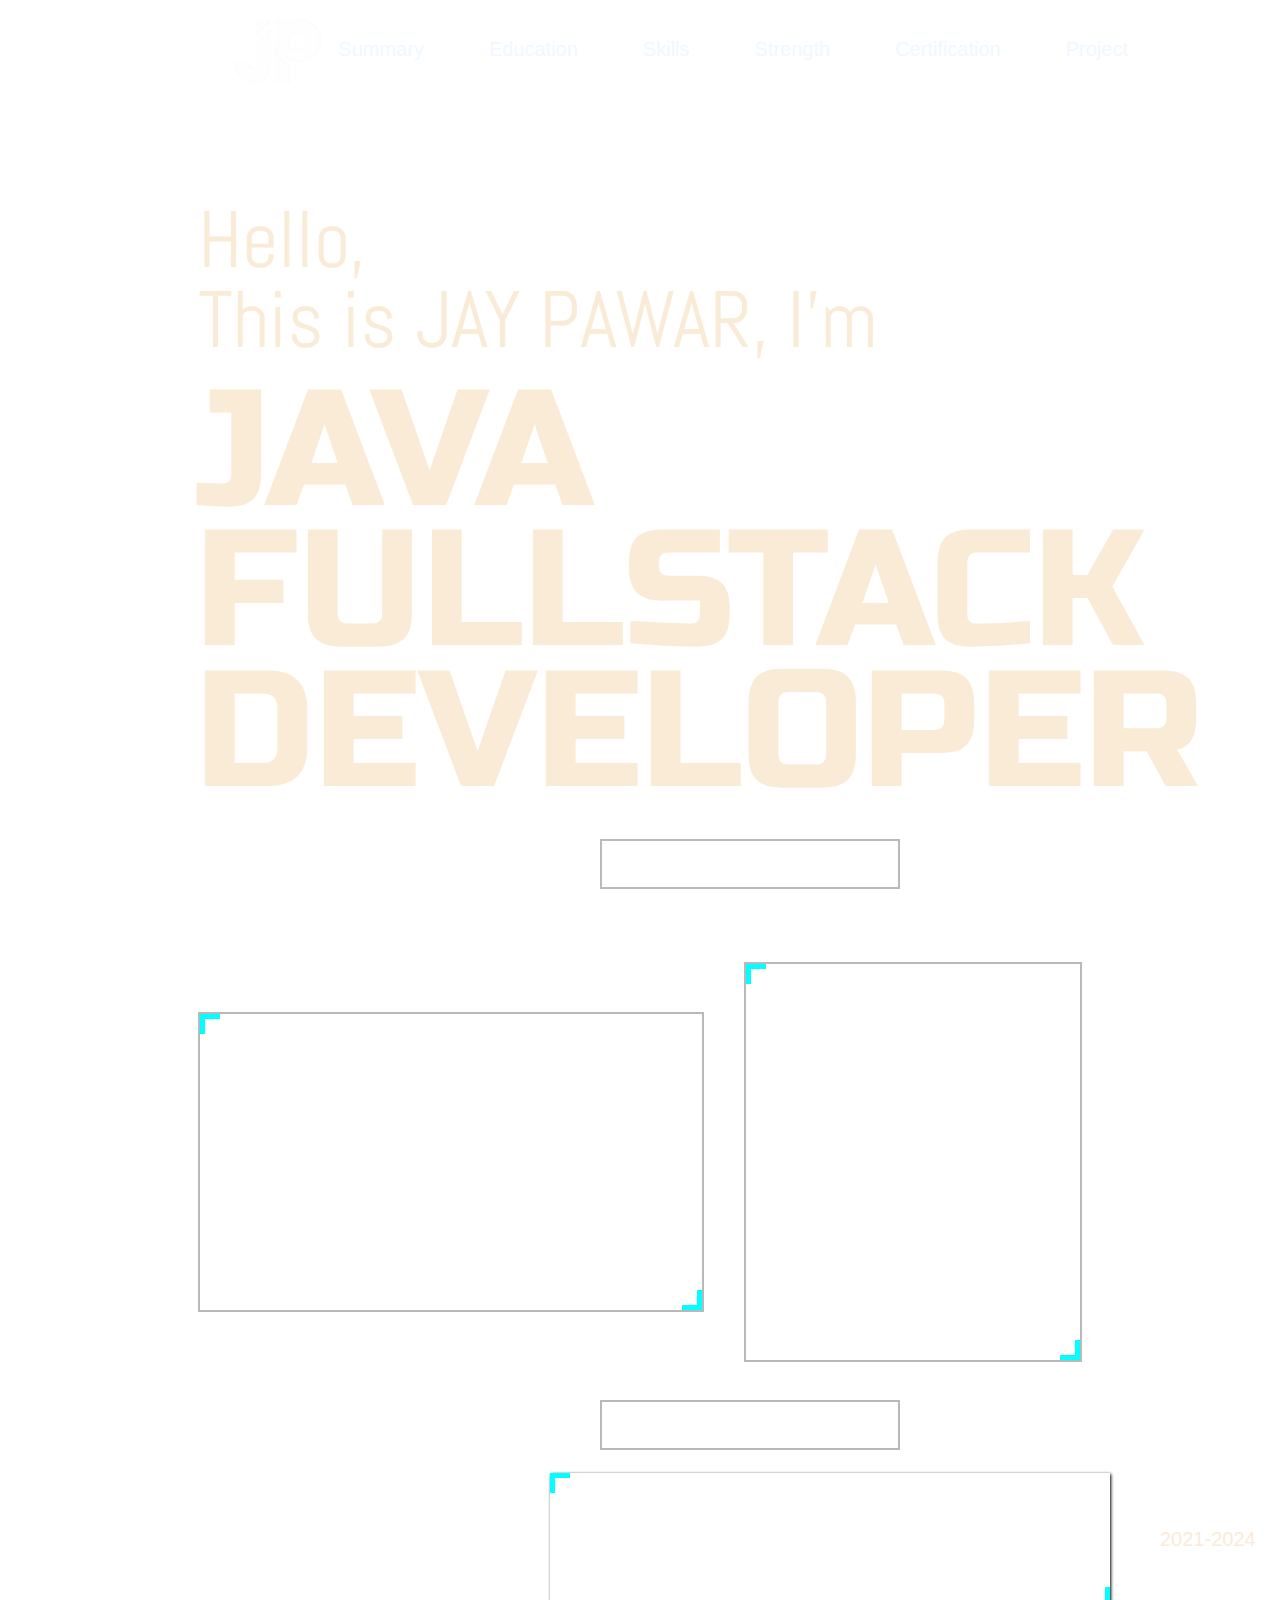
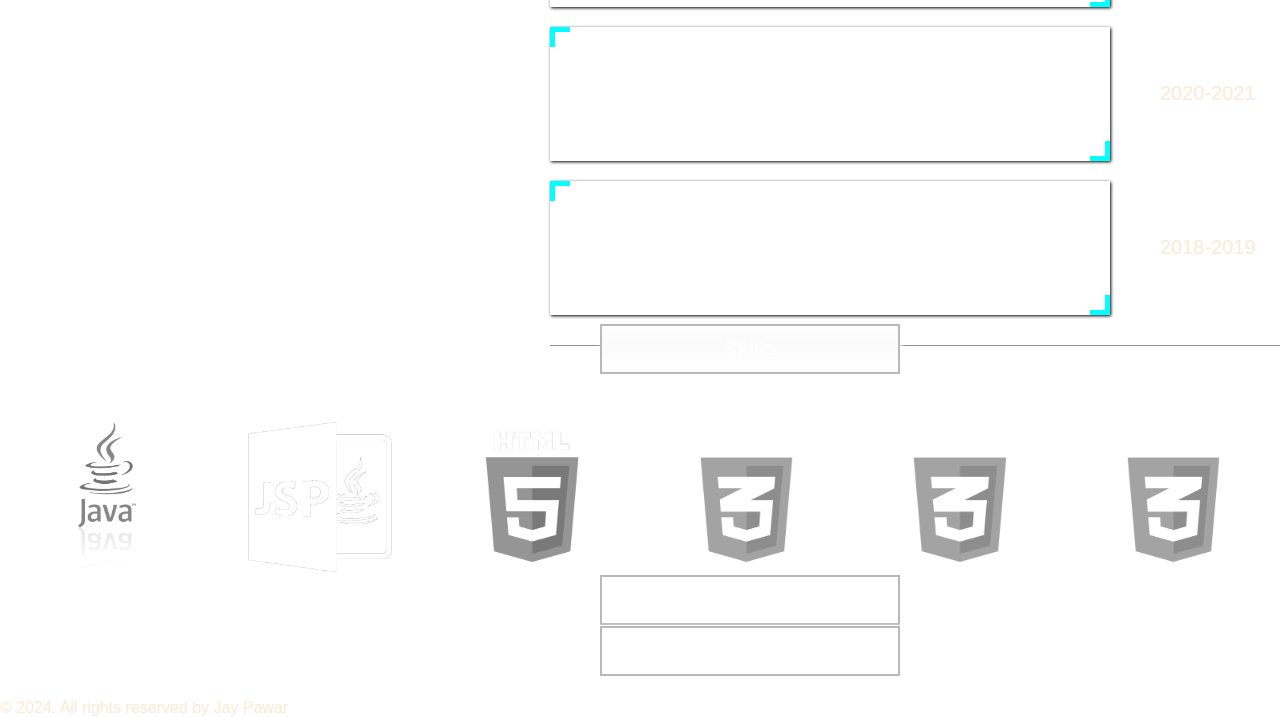
==== index.html @ c23af8f6 "Initial commit" ====
<!DOCTYPE html>
<html lang="en">
<head>
    <meta charset="UTF-8">
    <meta name="viewport" content="width=device-width, initial-scale=1.0">
    <title>Portfolio</title>
    <link rel="stylesheet" href="./Style.css">
</head>
<body>
    <section class="sec1">
    <header class="heading">
        <img class="logo" src="./Photos/image.png" alt="logo">
     <aside class="aside1"> 
        <button class="button">Summary</button>
        <button class="button">Education</button>
        <button class="button">Skills</button>
        <button class="button">Strength</button>
        <button class="button">Certification</button>
        <button class="button">Project</button>


    </header>
    <div class="div1">
        <pre class="pre1">Hello,
This is JAY PAWAR, I'm
        </pre>
        <pre class="pre2">
            JAVA 
            FULLSTACK 
            DEVELOPER</pre>
    </div>
</section>

<div class="About_Me">
</div>

<section class="sec2">
    <aside class="container" id="About_Me"> About Me</aside>

    <section class="sub-sec2">
    
    
    <div class="Box-container container div2">
        
        Highly motivated and adaptable junior software developer with a solid foundation in SQL, Java, HTML, and CSS. Proficient in object-oriented programming and eager to apply my skills to create engaging and user-centric web applications. Possessing a strong problem-solving ability and a keen eye for detail, I am committed to delivering high-quality code and contributing to successful projects.
    </div>
    
    <div class="container profile">
        
    </div>
 
</section>

</section>


<div class="About_Me">
</div>

<section class="sec3">
        <aside class="container" id="About_Me">Education</aside>

    <div class="div4">
        <!-- <img class="logo2" src="../Aseets/kisspng-computer-icons-icon-design-computer-network-5affcaf158a9a9.8191291215267130733632.png" alt=""> -->
        <div class=" div-1">

            <div class="Box-container container a3 deg">
        
 Bachelor of Science in I.T. - 9.1 CGPI
                <p>  K. M. Agrawal College,Mumbai University</p>       
                     </div>

                     <aside class="a5">2021-2024</aside>  

                     <div class="Box-container container a3 deg">

            Higher Secondary Certificate Examination - 76.4%
                 <p>  Atma Malik International School <br>Central Board of Secondary Education</p>
                </div>
                <aside class="a5">2020-2021</aside>


                <div class="Box-container container a3 deg">
    
            Secondary School Certificate Examination - 85%
                <p>  Capt. R. M. Oak High School, Kalyan <br>Maharashtra State Board Division, Pune </p>
            
            </div>
                <aside class="a5">2018-2019</aside>

        </div>
    </div>
</section>

<div class="About_Me">
</div>

<section class="sec4">
    <aside class="container" id="About_Me">Skills</aside>
   
    <section class="sec4-1">
                <div class="icon">
                <img src="./Photos/java.png" alt="html" class="img2" id="java">
                </div>

                <div class="icon">
                    <img src="./Photos/jsp.png" alt="html" class="img2" id="jsp">
                    </div>

                    <div class="icon">
                        <img src="./Photos/html.png" alt="html" class="img2" id="html">
                        </div>

                        <div class="icon">
                            <img src="./Photos/css.png" alt="html" class="img2" id="css">
                            </div>

                            
                        <div class="icon">
                            <img src="./Photos/css.png" alt="html" class="img2" id="css">
                            </div>

                            
                            <div class="icon">
                                <img src="./Photos/css.png" alt="html" class="img2" id="css">
                                </div>
                                
                        </section>
</section>

<div class="About_Me">
</div>

<section class="sec5">
    <aside class="container" id="About_Me">Project</aside>

    <div class="div4">
    </div>
    <div class="div4">
    </div>
</section>

<div class="About_Me">
</div>
<section class="sec6">
    <aside class="container" id="About_Me">Project</aside>

    <div class="div4">
    </div>
    <div class="div4">
    </div>
</section>
    <footer>© 2024. All rights reserved by Jay Pawar    </footer>


</body>
</html>
---- Style.css ----
@import url('https://fonts.googleapis.com/css2?family=Russo+One&display=swap');
@import url('https://fonts.googleapis.com/css2?family=Abel&family=Russo+One&display=swap');
*{
    margin: 0%;
    padding: 0%;
    box-sizing: border-box;
}
body{
    font-family: "Roboto Mono",sans-serif;
    align-items: center;
    color: antiquewhite;

}

.sec1{
    background-image: url(../Portfolio2/Photos/bg1-6.png);
    min-width: 100%;   
}
.sec2{
    background-image: url(../Portfolio2/Photos/bg2-3.jpeg);
    min-width: 100%;
}
.sec3{
    background-image: url(../Portfolio2/Photos/bg3-2.png);
    min-width: 100%;
}
.sec4{
    background-image: url(../Portfolio2/Photos/bg2-1.png);
    min-width: 100%;
}
.sec5{
    background-image: url(../Portfolio2/Photos/bg2-1.png);
    min-width: 100%;
}
.sec6{
    background-image: url(../Portfolio2/Photos/bg2-1.png);
    min-width: 100%;
}
.sec1,.sec2,.sec3,.sec4,.sec5,.sec6{
    position: relative;
  background-position: center;
  background-size: cover;
  background-repeat: no-repeat;
  background-attachment: fixed;
}

.heading{
    flex-basis: 40%;
    height: 100px;
   margin-left: 198px;
   margin-right: 198px;
    width: 75%;
    display: flex;
    align-items: center;
    justify-content: space-between;
    padding: 0 30px;
    top: 0;
    z-index: 2;
    border-bottom: 1px solid rgb(255, 255, 255);

}
.logo{
   height: 100px;
}

.aside1{
    display: flex;
    gap: 65px;

}
.button{
    height: 50px;
    font-size: 20px;
    border: none;
    color: aliceblue;
    background-color:transparent ;

}
.button:hover{
    transition: 2s;
    text-decoration: underline;
}
.div1{
    margin-top: 100px;

    margin-left: 198px;
    margin-right: 198px;

}
.pre1{
 
    font-family: "Abel", sans-serif;
    font-weight: 400;
    font-style: normal;
    opacity: 1;
    font-size: 80px;
    margin:0%;
    line-height: 1.0;   

}

.pre2{
font-family: "Russo One", sans-serif;
    font-weight: 400;
    font-style: normal;
    position: relative;
    top: -58px;
    font-size: 165px;
    margin-left: -603px;
    line-height: 0.85;   

}



.container {
    width: 300px; /* Adjust as needed */
    height: 300px;

    background: linear-gradient(135deg , rgba(255,255,255,0), rgba(255,255,255,0));
    backdrop-filter: blur(10px);
-webkit-backdrop-filter: blur(10px);


    display: flex;
    align-items: center;
    justify-content: center;
    border: 2px solid #b7b9ba; /* Cyan color for border similar to the edges */
    position: relative;
    color: rgb(255, 255, 255);
    font-size: 10px;
    font-weight: bold;
    padding: 20px;

    font-size: 20px;
    flex-basis: 40%;
    box-shadow: 1px 1px 5px rgb(255, 255, 255);


}


.Box-container::before, .Box-container::after {
    content: '';
    position: absolute;
    width: 15px; /* Size of the corner elements */
    height: 15px;
    border: 2px solid #00ffff;
}

.Box-container::before {
    top: 0;
    left: 0;
    border-width: 5px 0px 0 5px;
}

.Box-container::after {
    bottom: 0;
    right: 0;
    border-width: 0px 5px  5px 0;
}
.container:hover {
    box-shadow: 3px 1px 30px 1px;

    transition: 0.5s;
    border-radius: 15px;
    border: white;
    }
.text-small {
    position: absolute;
    bottom: 10px;
    right: 10px;
    font-size: 25px; /* Font size for 'YEAR' text */
    font-weight: bold;
    color: #00bfff; /* Cyan color */
    letter-spacing: 2px;
}

.sub-sec2{
    display: flex;
    align-items: center;
    justify-content: space-evenly;
    gap: 40px;
    margin-left: 198px;
    margin-right: 198px;
    padding-top: 50px;
    padding-bottom: 60px;
}

.About_Me{
    height: 1px;
    background: white;
    text-align: center;
    font-size: 50px;
    font-weight: bold;
    position: relative;
    color: #00ffff;
    border-radius: 50px;
    position: 50px;

}

#About_Me{
    height: 50px;
    align-items: center;
    position: relative;
    top: -23px;
    left: 600px;
}

.profile{
    flex-basis: 40%;
    background-image: url(../Portfolio2/Photos/myphoto.jpg);
    position: relative;
  background-position: center;
  background-size: cover;
  background-repeat: no-repeat;
  height: 400px;
}

.profile:hover {
    color: white;
    transition: 0.5s;
    border-radius: 15px;
    border: none;
    box-shadow: 3px 1px 30px 1px;

    transition: 0.5s;
    border-radius: 15px;
    border: white;
    }

.profile::before, .profile::after {
    content: '';
    position: absolute;
    width: 15px; /* Size of the corner elements */
    height: 15px;
    border: 2px solid #00ffff;
}

.profile::before {
    top: 0;
    left: 0;
    border-width: 5px 0px 0 5px;
}

.profile::after {
    bottom: 0;
    right: 0;
    border-width: 0px 5px  5px 0;
}



.div2{ 
    flex-basis: 60%;
}






.div-1{
    display: grid;
    margin-left: 550px;
    grid-template-columns: repeat(2,1fr);
    align-items: center;
    justify-content: center;
    row-gap: 20px;
    column-gap: 50px;
    border-bottom: 1px solid rgb(144, 144, 144);
    padding-bottom: 30px;

}
.a3{
    height: 134px;
    width: 560px;
    font-size: 20px;
    box-shadow: 1px 1px 3px black;
color: white;
    font-family: Georgia, 'Times New Roman', Times, serif;
    padding: 10px;
    transition: 0.5s;
    border: white;
}

.a3::before,.a3::after{
    content: '';
    position: absolute;
    width: 15px; /* Size of the corner elements */
    height: 15px;
    border: 2px solid #00ffff;
}


.a3::before {
    top: 0;
    left: 0;
    border-width: 5px 0px 0 5px;
}

.a3::after {
    bottom: 0;
    right: 0;
    border-width: 0px 5px  5px 0;
}


.a4{
    width: 100%;
    align-items: center;
    position: relative;
    left: 318px;
    justify-content: center;
    font-size: 20px;
}

.a5{
    
    font-size: 20px;
}
.a3:hover {
    color: white;
    background: #ff4c76;
    transition: 0.5s;
    border: none;

    box-shadow: 1px 1px 30px 1px rgb(247, 6, 243);

    transition: 0.5s;
    border-radius: 15px;
}
.a3:hover + .a5 {
    color: #00ffff;
}


.deg{
    display: flex;
    flex-direction: column;
}



.logo2{
    height: 500px;
}

.img2{
    height: 150px;
    filter:invert(100%);
    filter: grayscale(100%);
}


.icon{
    width: 300px;
    height: 200px;
border: 1px solid white;        
    background: linear-gradient(135deg , rgba(255,255,255,0), rgba(255,255,255,0));
    backdrop-filter: blur(10px);
-webkit-backdrop-filter: blur(10px);
display: flex;
align-items: center;
justify-content: center;
}
.icon:hover {
    cursor: pointer;
}
.img2:hover{
    filter:invert(0%);
    cursor: pointer;
}

.sec4-1{
    display: flex;
    justify-content: space-evenly;
}
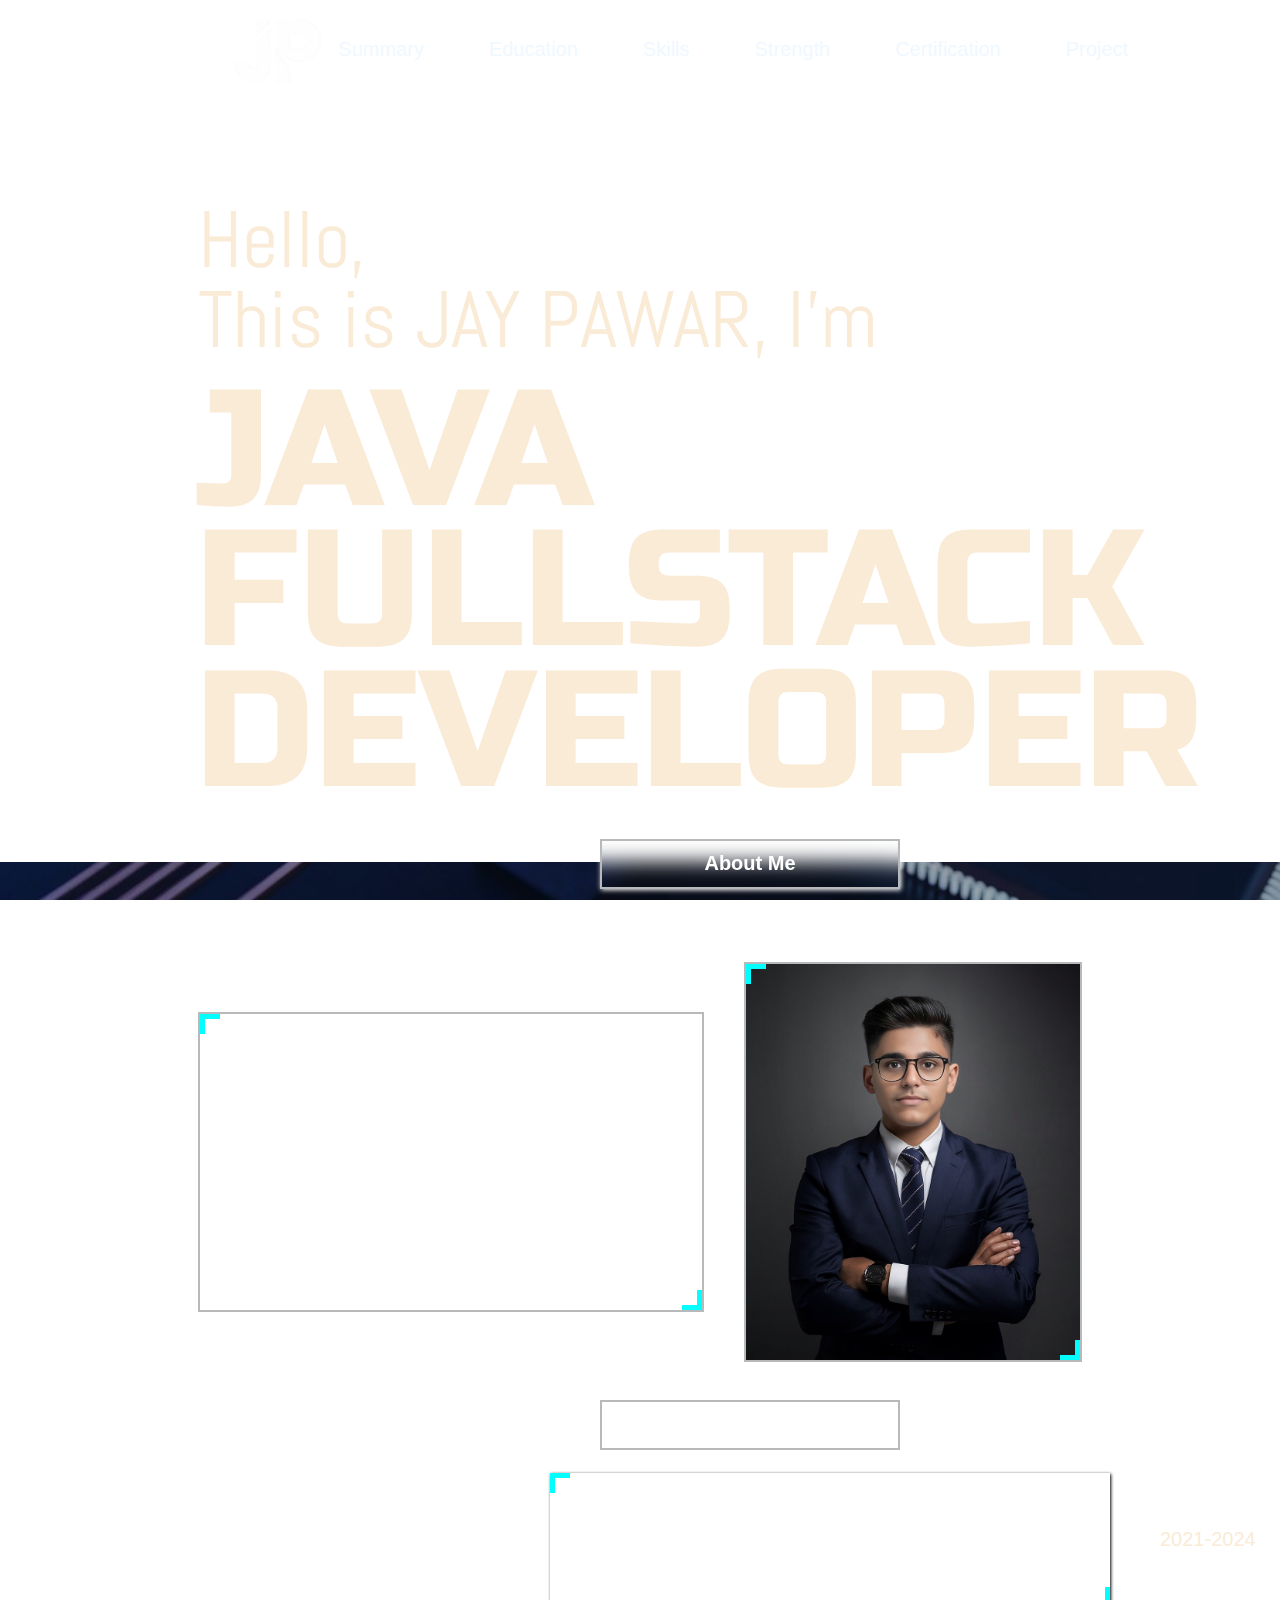
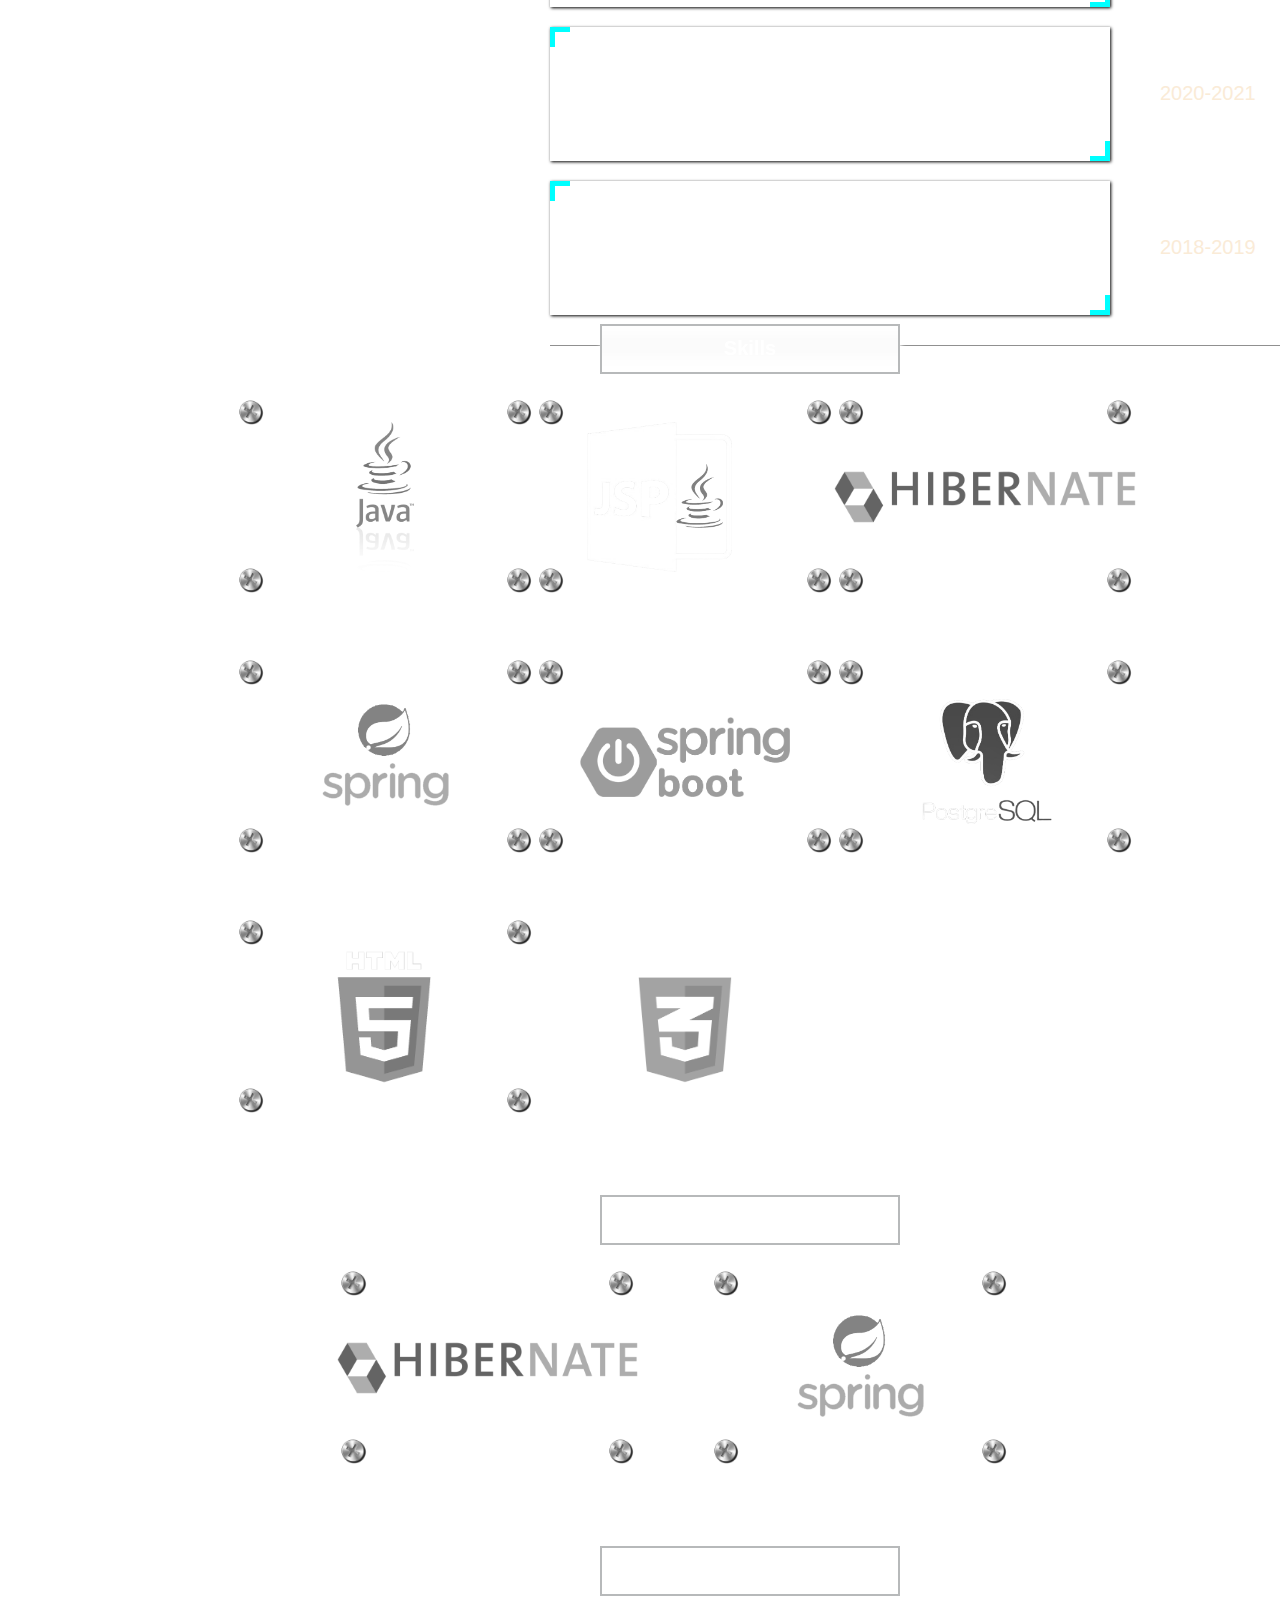
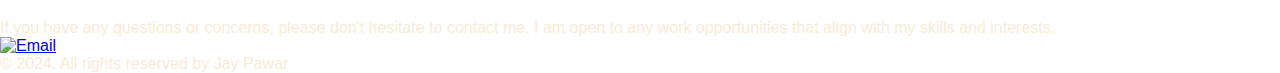
==== commit 29e79648: "till project session" ====
--- a/index.html
+++ b/index.html
@@ -98,32 +98,75 @@
 <section class="sec4">
     <aside class="container" id="About_Me">Skills</aside>
    
-    <section class="sec4-1">
+    <section class="sec4-1 sec4-1-1">
                 <div class="icon">
+                    <img src="./Photos/skrew.png" alt="html" class="img2 skrew" id="skrew1">
+                    <img src="./Photos/skrew.png" alt="html" class="img2 skrew" id="skrew2">
+                    <img src="./Photos/skrew.png" alt="html" class="img2 skrew" id="skrew3">
+                    <img src="./Photos/skrew.png" alt="html" class="img2 skrew" id="skrew4">
                 <img src="./Photos/java.png" alt="html" class="img2" id="java">
                 </div>
 
                 <div class="icon">
-                    <img src="./Photos/jsp.png" alt="html" class="img2" id="jsp">
+                    <img src="./Photos/skrew.png" alt="html" class="img2 skrew" id="skrew1">
+                    <img src="./Photos/skrew.png" alt="html" class="img2 skrew" id="skrew2">
+                    <img src="./Photos/skrew.png" alt="html" class="img2 skrew" id="skrew3">
+                    <img src="./Photos/skrew.png" alt="html" class="img2 skrew" id="skrew4">
+                    <img src="./Photos/1000186370-removebg-preview.png" alt="html" class="img2" id="jsp">
+                        <img src="./Photos/java - Copy.png" alt="html" class="img2" id="java1">
                     </div>
 
                     <div class="icon">
+                        <img src="./Photos/skrew.png" alt="html" class="img2 skrew" id="skrew1">
+                        <img src="./Photos/skrew.png" alt="html" class="img2 skrew" id="skrew2">
+                        <img src="./Photos/skrew.png" alt="html" class="img2 skrew" id="skrew3">
+                        <img src="./Photos/skrew.png" alt="html" class="img2 skrew" id="skrew4">
+                        <img src="./Photos/hibernate.png" alt="html" class="img2" id="hibernate">
+                        </div>
+
+                        <div class="icon">
+                            <img src="./Photos/skrew.png" alt="html" class="img2 skrew" id="skrew1">
+                            <img src="./Photos/skrew.png" alt="html" class="img2 skrew" id="skrew2">
+                            <img src="./Photos/skrew.png" alt="html" class="img2 skrew" id="skrew3">
+                            <img src="./Photos/skrew.png" alt="html" class="img2 skrew" id="skrew4">
+                            <img src="./Photos/spring.png" alt="html" class="img2" id="spring">
+                            </div>
+    
+                            <div class="icon">
+                                <img src="./Photos/skrew.png" alt="html" class="img2 skrew" id="skrew1">
+                                <img src="./Photos/skrew.png" alt="html" class="img2 skrew" id="skrew2">
+                                <img src="./Photos/skrew.png" alt="html" class="img2 skrew" id="skrew3">
+                                <img src="./Photos/skrew.png" alt="html" class="img2 skrew" id="skrew4">
+                                <img src="./Photos/springboot.png" alt="html" class="img2" id="springboot">
+                                </div>
+
+
+                    <div class="icon">
+                        <img src="./Photos/skrew.png" alt="html" class="img2 skrew" id="skrew1">
+                        <img src="./Photos/skrew.png" alt="html" class="img2 skrew" id="skrew2">
+                        <img src="./Photos/skrew.png" alt="html" class="img2 skrew" id="skrew3">
+                        <img src="./Photos/skrew.png" alt="html" class="img2 skrew" id="skrew4">
+                        <img src="./Photos/postgres.png" alt="html" class="img2" id="postgres">
+                        </div>
+
+                    <div class="icon">
+                        <img src="./Photos/skrew.png" alt="html" class="img2 skrew" id="skrew1">
+                        <img src="./Photos/skrew.png" alt="html" class="img2 skrew" id="skrew2">
+                        <img src="./Photos/skrew.png" alt="html" class="img2 skrew" id="skrew3">
+                        <img src="./Photos/skrew.png" alt="html" class="img2 skrew" id="skrew4">
                         <img src="./Photos/html.png" alt="html" class="img2" id="html">
                         </div>
 
+                       
+
+                            
                         <div class="icon">
+                         
                             <img src="./Photos/css.png" alt="html" class="img2" id="css">
                             </div>
 
                             
-                        <div class="icon">
-                            <img src="./Photos/css.png" alt="html" class="img2" id="css">
-                            </div>
-
-                            
-                            <div class="icon">
-                                <img src="./Photos/css.png" alt="html" class="img2" id="css">
-                                </div>
+                        
                                 
                         </section>
 </section>
@@ -134,21 +177,48 @@
 <section class="sec5">
     <aside class="container" id="About_Me">Project</aside>
 
-    <div class="div4">
-    </div>
-    <div class="div4">
-    </div>
+    <SECtion class="sec4-1 sec5-1">
+
+        <div class="icon">
+            <img src="./Photos/skrew.png" alt="html" class="img2 skrew" id="skrew1">
+            <img src="./Photos/skrew.png" alt="html" class="img2 skrew" id="skrew2">
+            <img src="./Photos/skrew.png" alt="html" class="img2 skrew" id="skrew3">
+            <img src="./Photos/skrew.png" alt="html" class="img2 skrew" id="skrew4">
+            <img src="./Photos/hibernate.png" alt="html" class="img2" id="hibernate">
+            </div>
+
+            <div class="icon">
+                <img src="./Photos/skrew.png" alt="html" class="img2 skrew" id="skrew1">
+                <img src="./Photos/skrew.png" alt="html" class="img2 skrew" id="skrew2">
+                <img src="./Photos/skrew.png" alt="html" class="img2 skrew" id="skrew3">
+                <img src="./Photos/skrew.png" alt="html" class="img2 skrew" id="skrew4">
+                <img src="./Photos/spring.png" alt="html" class="img2" id="spring">
+                </div>
+
+
+
+    </SECtion>
 </section>
 
 <div class="About_Me">
 </div>
 <section class="sec6">
-    <aside class="container" id="About_Me">Project</aside>
-
-    <div class="div4">
-    </div>
-    <div class="div4">
-    </div>
+    <aside class="container" id="About_Me">Contact with me</aside>
+    <section class="sec6-1">
+        <section class="sec6-1-1" id="">
+
+            <div class="icon-container">
+                <p>If you have any questions or concerns, please don't hesitate to contact me. I am open to any work opportunities that align with my skills and interests.</p>
+                <a href="mailto:youremail@example.com?subject=Contact&body=Hello, I would like to get in touch with you.">
+                    <img src="email.png" alt="Email" class="email-icon">
+                </a>
+            </div>
+
+
+        </section>
+        <section class="sec6-1-2" id=""></section>
+    </section>
+
 </section>
     <footer>© 2024. All rights reserved by Jay Pawar    </footer>
 
--- a/Style.css
+++ b/Style.css
@@ -13,27 +13,27 @@
 }
 
 .sec1{
-    background-image: url(../Portfolio2/Photos/bg1-6.png);
+    background-image: url(./Photos/bg1-6.png);
     min-width: 100%;   
 }
 .sec2{
-    background-image: url(../Portfolio2/Photos/bg2-3.jpeg);
+    background-image: url(./Photos/bg2-3.jpeg);
     min-width: 100%;
 }
 .sec3{
-    background-image: url(../Portfolio2/Photos/bg3-2.png);
+    background-image: url(./Photos/bg3-2.png);
     min-width: 100%;
 }
 .sec4{
-    background-image: url(../Portfolio2/Photos/bg2-1.png);
+    background-image: url(./Photos/bg2-1.png);
     min-width: 100%;
 }
 .sec5{
-    background-image: url(../Portfolio2/Photos/bg2-1.png);
+    background-image: url(./Photos/bg2-1.png);
     min-width: 100%;
 }
 .sec6{
-    background-image: url(../Portfolio2/Photos/bg2-1.png);
+    background-image: url(./Photos/bg2-1.png);
     min-width: 100%;
 }
 .sec1,.sec2,.sec3,.sec4,.sec5,.sec6{
@@ -210,7 +210,7 @@
 
 .profile{
     flex-basis: 40%;
-    background-image: url(../Portfolio2/Photos/myphoto.jpg);
+    background-image: url(./Photos/myphoto.jpg);
     position: relative;
   background-position: center;
   background-size: cover;
@@ -365,15 +365,64 @@
 align-items: center;
 justify-content: center;
 }
-.icon:hover {
-    cursor: pointer;
-}
-.img2:hover{
+
+
+.icon:hover .img2{
     filter:invert(0%);
     cursor: pointer;
 }
 
+#hibernate:hover{
+    filter:contrast(200%);
+
+}
 .sec4-1{
-    display: flex;
+    margin-left: 235px;
+    margin-right: 198px;
+    padding-bottom: 100px;
+    display: grid;
+  
+}
+
+.sec4-1-1{
+   
+    grid-template-columns: repeat(3,1fr);
+    row-gap: 60px;
     justify-content: space-evenly;
+}
+#java1{
+    position: relative;
+    top: 0px;
+    left: -57px;
+    height: 65px;
+}
+#springboot{
+    height: 80px;
+}
+.skrew{
+    height: 30px;
+    position: absolute;
+    
+}
+#skrew1{
+    top: 0px;
+    left: 0px;
+    }
+#skrew2{
+bottom: 0px;
+left: 0px;
+}
+#skrew3{
+    top: 0px;
+    right: 0px;
+    }
+#skrew4{
+bottom: 0px;
+right: 0px;
+}
+
+.sec5-1{
+    grid-template-columns: repeat(2,1fr);
+    justify-content: space-evenly;
+    padding-left: 8vw;
 }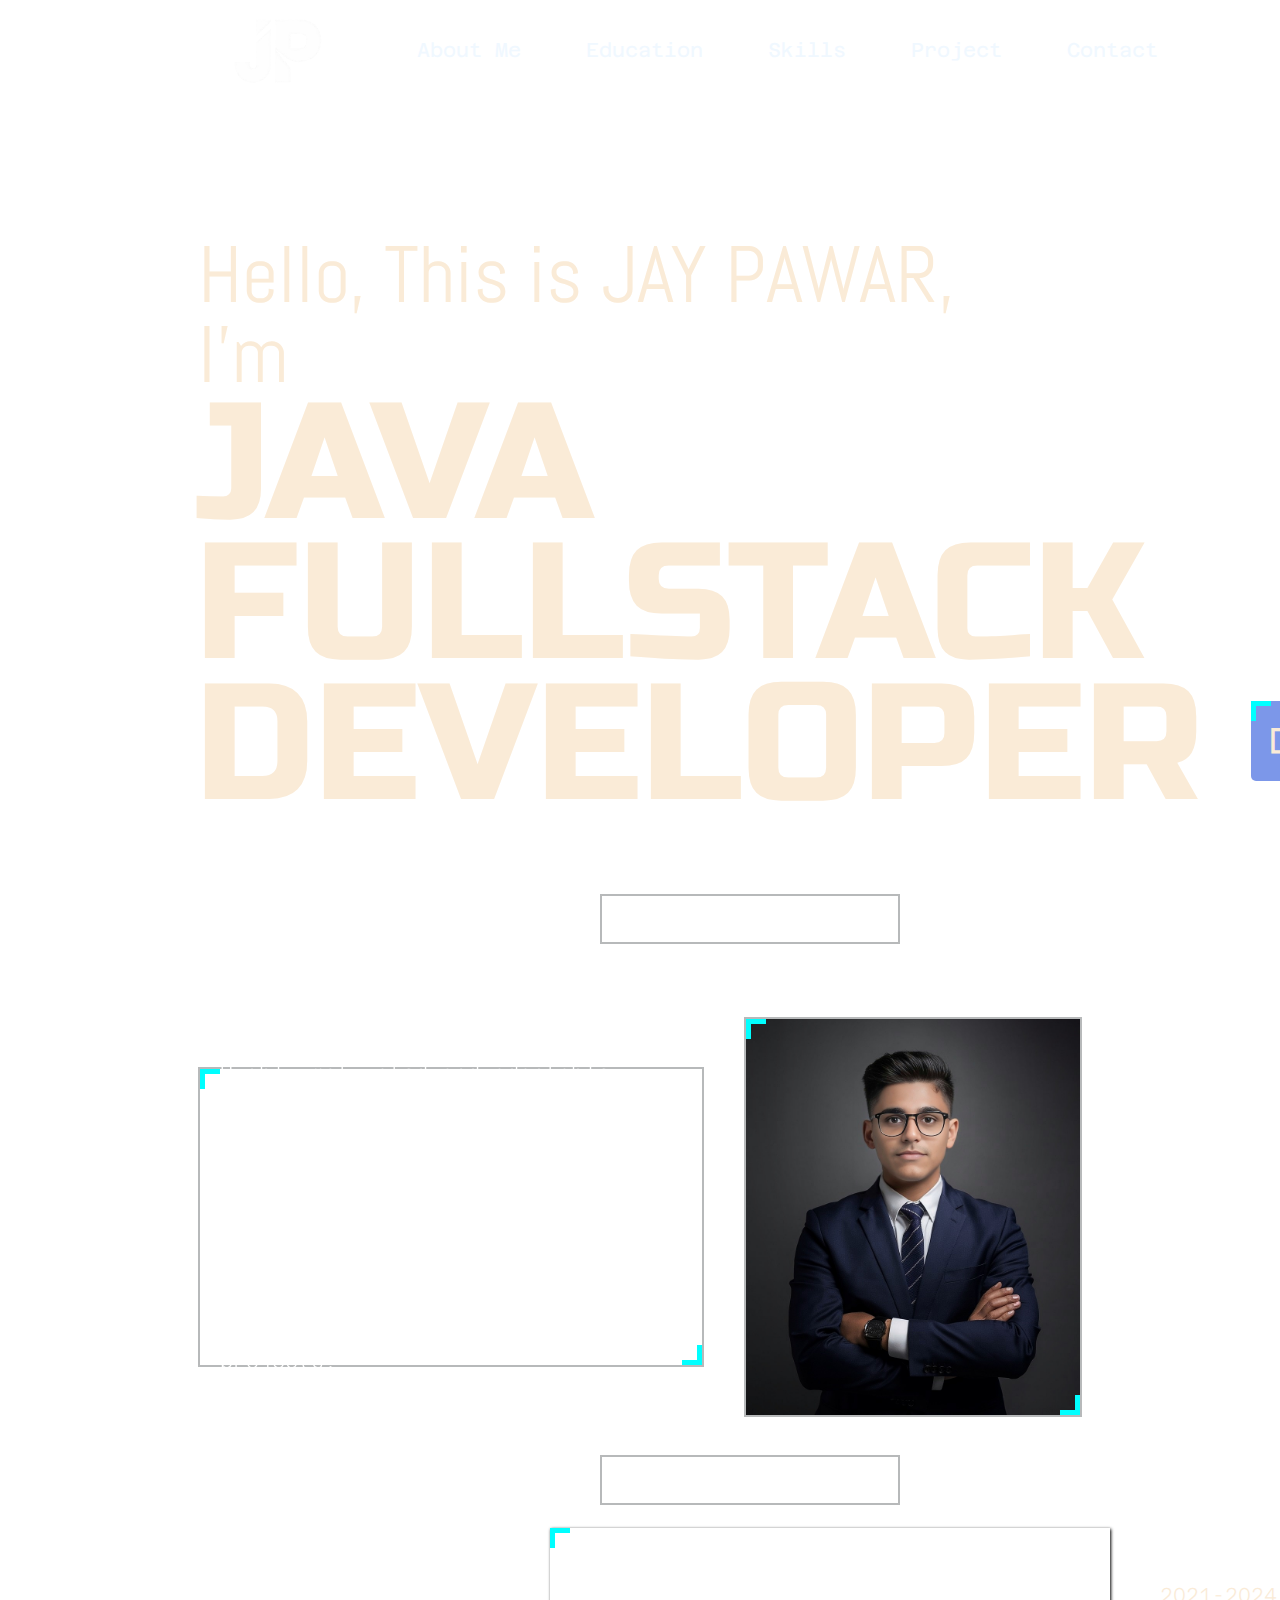
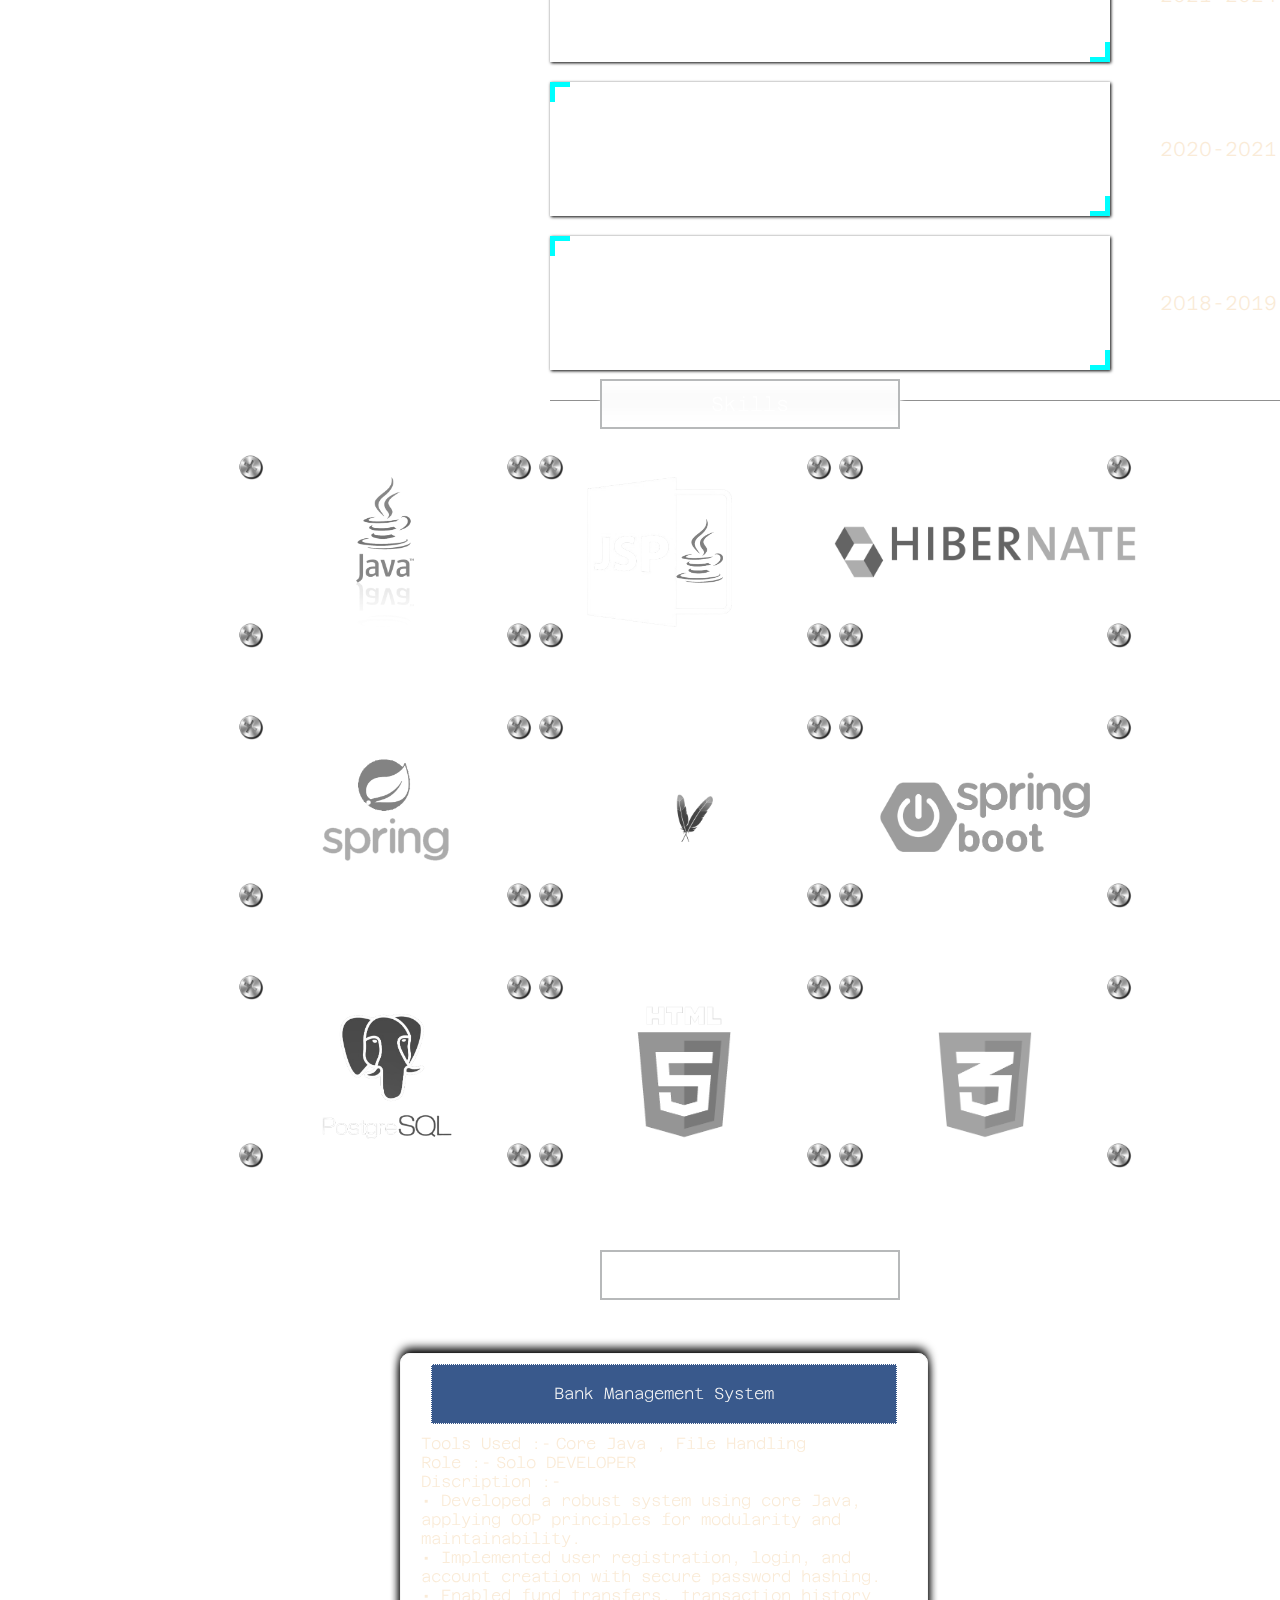
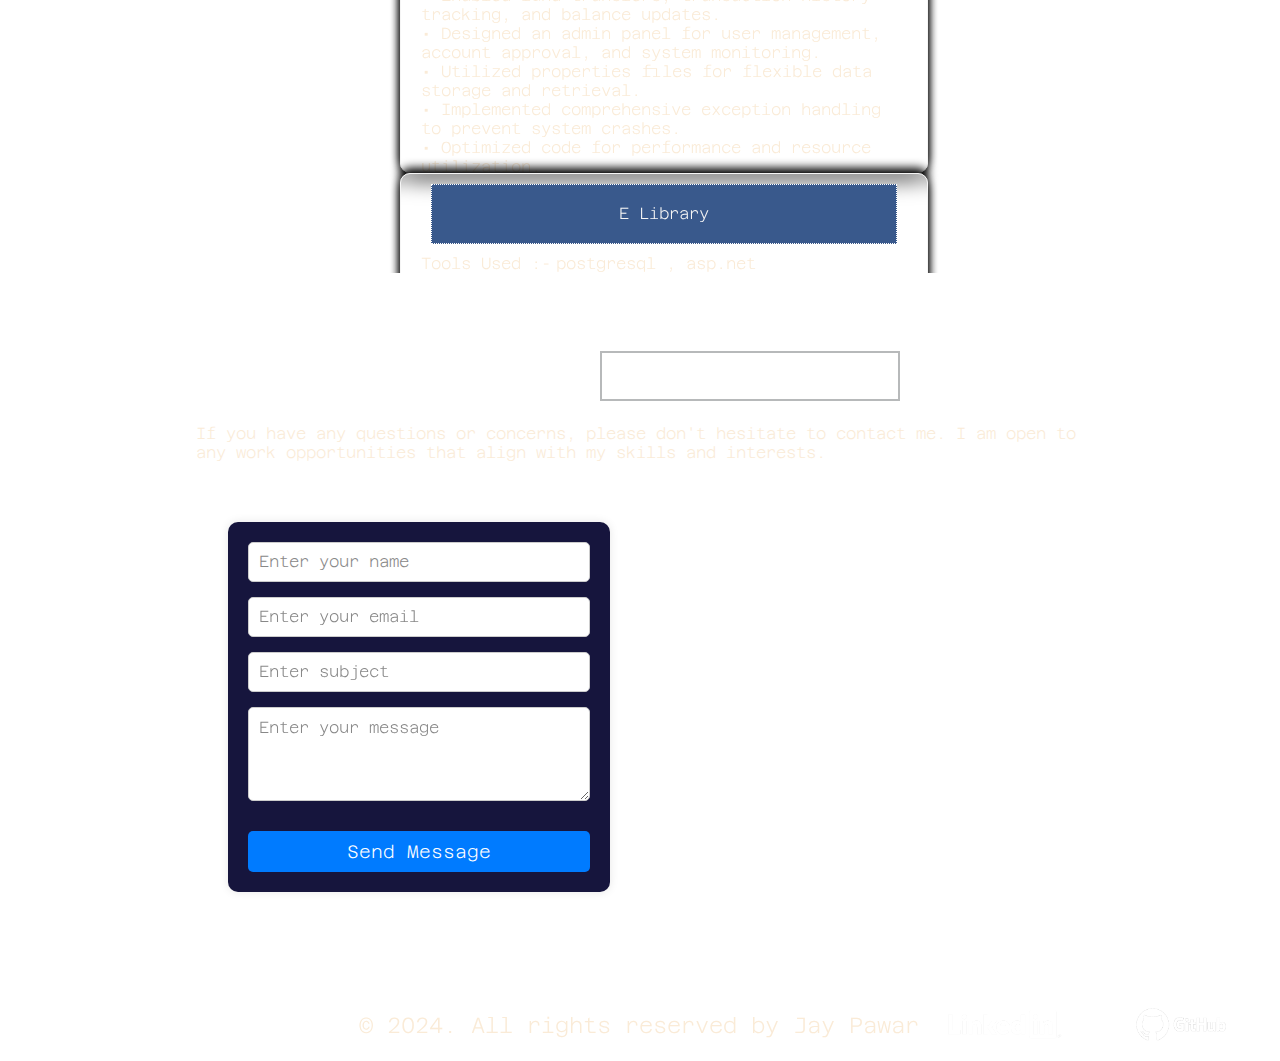
==== commit 496ec43c: "till before media" ====
--- a/index.html
+++ b/index.html
@@ -3,49 +3,52 @@
 <head>
     <meta charset="UTF-8">
     <meta name="viewport" content="width=device-width, initial-scale=1.0">
-    <title>Portfolio</title>
+    <title>Jay Pawar's Portfolio</title>
     <link rel="stylesheet" href="./Style.css">
+<link rel="shortcut icon" type="x-icon" href="./Photos/image1.png">
+    <script src="https://www.google.com/recaptcha/api.js" async defer></script>
+
 </head>
 <body>
     <section class="sec1">
     <header class="heading">
         <img class="logo" src="./Photos/image.png" alt="logo">
      <aside class="aside1"> 
-        <button class="button">Summary</button>
-        <button class="button">Education</button>
-        <button class="button">Skills</button>
-        <button class="button">Strength</button>
-        <button class="button">Certification</button>
-        <button class="button">Project</button>
-
+          <a href="#about-me"><button class="button">About Me</button></a>
+        <a href="#education"><button class="button">Education</button></a>
+        <a href="#skills"><button class="button">Skills</button></a>
+        <a href="#projects"><button class="button">Project</button></a>
+        <a href="#contact"><button class="button">Contact</button></a>
 
     </header>
+    <a href="#Download_CV"  class="Box-container" id="downloadCv">DOWNLOAD CV</a>
     <div class="div1">
-        <pre class="pre1">Hello,
+        <aside class="pre1">Hello,
 This is JAY PAWAR, I'm
-        </pre>
-        <pre class="pre2">
+        </aside>
+        <aside class="pre2">
             JAVA 
             FULLSTACK 
-            DEVELOPER</pre>
-    </div>
-</section>
-
-<div class="About_Me">
-</div>
-
-<section class="sec2">
-    <aside class="container" id="About_Me"> About Me</aside>
+            DEVELOPER</aside>
+    </div>
+</section>
+
+<div class="About_Me">
+    <a name="about-me"></a>
+</div>
+
+<section class="sec2" >
+    <aside class="container bg-blur ab-me" id="About_Me">  About Me</aside>
 
     <section class="sub-sec2">
     
     
-    <div class="Box-container container div2">
+    <div class="Box-container container bg-blur div2">
         
         Highly motivated and adaptable junior software developer with a solid foundation in SQL, Java, HTML, and CSS. Proficient in object-oriented programming and eager to apply my skills to create engaging and user-centric web applications. Possessing a strong problem-solving ability and a keen eye for detail, I am committed to delivering high-quality code and contributing to successful projects.
     </div>
     
-    <div class="container profile">
+    <div class="container bg-blur profile">
         
     </div>
  
@@ -55,16 +58,17 @@
 
 
 <div class="About_Me">
+    <a name="education"></a>
 </div>
 
 <section class="sec3">
-        <aside class="container" id="About_Me">Education</aside>
+        <aside class="container bg-blur ab-me" id="Education">Education</aside>
 
     <div class="div4">
         <!-- <img class="logo2" src="../Aseets/kisspng-computer-icons-icon-design-computer-network-5affcaf158a9a9.8191291215267130733632.png" alt=""> -->
         <div class=" div-1">
 
-            <div class="Box-container container a3 deg">
+            <div class="Box-container container bg-blur a3 deg">
         
  Bachelor of Science in I.T. - 9.1 CGPI
                 <p>  K. M. Agrawal College,Mumbai University</p>       
@@ -72,7 +76,7 @@
 
                      <aside class="a5">2021-2024</aside>  
 
-                     <div class="Box-container container a3 deg">
+                     <div class="Box-container container  bg-blur a3 deg">
 
             Higher Secondary Certificate Examination - 76.4%
                  <p>  Atma Malik International School <br>Central Board of Secondary Education</p>
@@ -80,7 +84,7 @@
                 <aside class="a5">2020-2021</aside>
 
 
-                <div class="Box-container container a3 deg">
+                <div class="Box-container container  bg-blur a3 deg">
     
             Secondary School Certificate Examination - 85%
                 <p>  Capt. R. M. Oak High School, Kalyan <br>Maharashtra State Board Division, Pune </p>
@@ -93,13 +97,15 @@
 </section>
 
 <div class="About_Me">
+    <a name="skills"></a>
+
 </div>
 
 <section class="sec4">
-    <aside class="container" id="About_Me">Skills</aside>
+    <aside class="container bg-blur ab-me" id="Skills">Skills</aside>
    
     <section class="sec4-1 sec4-1-1">
-                <div class="icon">
+                <div class="icon bg-blur">
                     <img src="./Photos/skrew.png" alt="html" class="img2 skrew" id="skrew1">
                     <img src="./Photos/skrew.png" alt="html" class="img2 skrew" id="skrew2">
                     <img src="./Photos/skrew.png" alt="html" class="img2 skrew" id="skrew3">
@@ -107,7 +113,7 @@
                 <img src="./Photos/java.png" alt="html" class="img2" id="java">
                 </div>
 
-                <div class="icon">
+                <div class="icon bg-blur">
                     <img src="./Photos/skrew.png" alt="html" class="img2 skrew" id="skrew1">
                     <img src="./Photos/skrew.png" alt="html" class="img2 skrew" id="skrew2">
                     <img src="./Photos/skrew.png" alt="html" class="img2 skrew" id="skrew3">
@@ -116,7 +122,7 @@
                         <img src="./Photos/java - Copy.png" alt="html" class="img2" id="java1">
                     </div>
 
-                    <div class="icon">
+                    <div class="icon bg-blur">
                         <img src="./Photos/skrew.png" alt="html" class="img2 skrew" id="skrew1">
                         <img src="./Photos/skrew.png" alt="html" class="img2 skrew" id="skrew2">
                         <img src="./Photos/skrew.png" alt="html" class="img2 skrew" id="skrew3">
@@ -124,15 +130,22 @@
                         <img src="./Photos/hibernate.png" alt="html" class="img2" id="hibernate">
                         </div>
 
-                        <div class="icon">
+                        <div class="icon bg-blur">
                             <img src="./Photos/skrew.png" alt="html" class="img2 skrew" id="skrew1">
                             <img src="./Photos/skrew.png" alt="html" class="img2 skrew" id="skrew2">
                             <img src="./Photos/skrew.png" alt="html" class="img2 skrew" id="skrew3">
                             <img src="./Photos/skrew.png" alt="html" class="img2 skrew" id="skrew4">
                             <img src="./Photos/spring.png" alt="html" class="img2" id="spring">
                             </div>
-    
-                            <div class="icon">
+                        <div class="icon bg-blur">
+                            <img src="./Photos/skrew.png" alt="html" class="img2 skrew" id="skrew1">
+                            <img src="./Photos/skrew.png" alt="html" class="img2 skrew" id="skrew2">
+                            <img src="./Photos/skrew.png" alt="html" class="img2 skrew" id="skrew3">
+                            <img src="./Photos/skrew.png" alt="html" class="img2 skrew" id="skrew4">
+                            <img src="./Photos/maven.png" alt="html" class="img2" id="maven">
+                            </div>
+    
+                            <div class="icon bg-blur">
                                 <img src="./Photos/skrew.png" alt="html" class="img2 skrew" id="skrew1">
                                 <img src="./Photos/skrew.png" alt="html" class="img2 skrew" id="skrew2">
                                 <img src="./Photos/skrew.png" alt="html" class="img2 skrew" id="skrew3">
@@ -141,7 +154,7 @@
                                 </div>
 
 
-                    <div class="icon">
+                    <div class="icon bg-blur">
                         <img src="./Photos/skrew.png" alt="html" class="img2 skrew" id="skrew1">
                         <img src="./Photos/skrew.png" alt="html" class="img2 skrew" id="skrew2">
                         <img src="./Photos/skrew.png" alt="html" class="img2 skrew" id="skrew3">
@@ -149,7 +162,7 @@
                         <img src="./Photos/postgres.png" alt="html" class="img2" id="postgres">
                         </div>
 
-                    <div class="icon">
+                    <div class="icon bg-blur">
                         <img src="./Photos/skrew.png" alt="html" class="img2 skrew" id="skrew1">
                         <img src="./Photos/skrew.png" alt="html" class="img2 skrew" id="skrew2">
                         <img src="./Photos/skrew.png" alt="html" class="img2 skrew" id="skrew3">
@@ -160,67 +173,115 @@
                        
 
                             
-                        <div class="icon">
+                        <div class="icon bg-blur">
                          
                             <img src="./Photos/css.png" alt="html" class="img2" id="css">
-                            </div>
-
+                           
+                            <img src="./Photos/skrew.png" alt="html" class="img2 skrew" id="skrew1">
+                            <img src="./Photos/skrew.png" alt="html" class="img2 skrew" id="skrew2">
+                            <img src="./Photos/skrew.png" alt="html" class="img2 skrew" id="skrew3">
+                            <img src="./Photos/skrew.png" alt="html" class="img2 skrew" id="skrew4">
                             
-                        
+                        </div>
                                 
                         </section>
 </section>
 
 <div class="About_Me">
+    <a name="projects"></a>
 </div>
 
 <section class="sec5">
-    <aside class="container" id="About_Me">Project</aside>
-
-    <SECtion class="sec4-1 sec5-1">
-
-        <div class="icon">
-            <img src="./Photos/skrew.png" alt="html" class="img2 skrew" id="skrew1">
-            <img src="./Photos/skrew.png" alt="html" class="img2 skrew" id="skrew2">
-            <img src="./Photos/skrew.png" alt="html" class="img2 skrew" id="skrew3">
-            <img src="./Photos/skrew.png" alt="html" class="img2 skrew" id="skrew4">
-            <img src="./Photos/hibernate.png" alt="html" class="img2" id="hibernate">
-            </div>
-
-            <div class="icon">
-                <img src="./Photos/skrew.png" alt="html" class="img2 skrew" id="skrew1">
-                <img src="./Photos/skrew.png" alt="html" class="img2 skrew" id="skrew2">
-                <img src="./Photos/skrew.png" alt="html" class="img2 skrew" id="skrew3">
-                <img src="./Photos/skrew.png" alt="html" class="img2 skrew" id="skrew4">
-                <img src="./Photos/spring.png" alt="html" class="img2" id="spring">
-                </div>
-
-
-
-    </SECtion>
-</section>
-
-<div class="About_Me">
+    <aside class="container bg-blur ab-me" id="Project">Project</aside>
+
+    <section class="sec5-1">
+        
+        <section class="Project bg-blur" id="project1">
+
+            
+         <aside class="project-title">  <div> Bank Management System</div></aside>
+           <aside class="titile"><div>Tools Used :-</div><aside class="tools">Core Java , File Handling</aside></aside>
+           <aside class="titile"><div>Role :-</div><aside class="role">Solo DEVELOPER</aside></aside>
+           <aside class="titile"><div>Discription :-</div></aside><aside class="discription">• Developed a robust system using core Java, applying OOP principles for modularity and maintainability.
+               <br> • Implemented user registration, login, and account creation with secure password hashing.
+               <br> • Enabled fund transfers, transaction history tracking, and balance updates.
+               <br>• Designed an admin panel for user management, account approval, and system monitoring.
+               <br>• Utilized properties files for flexible data storage and retrieval.
+               <br>• Implemented comprehensive exception handling to prevent system crashes.
+               <br>• Optimized code for performance and resource utilization.</aside>
+        </section>
+
+        <section class="Project bg-blur" id="project2">
+            <aside class="project-title">  <div> E Library</div></aside>
+            <aside class="titile"><div>Tools Used :-</div><aside class="tools">postgresql , asp.net</aside></aside>
+            <aside class="titile"><div>Role :-</div><aside class="role">DATABASE ADMINISTRATOR</aside></aside>
+            <aside class="titile"><div>Discription :-</div></aside><aside class="discription">• Designed database architecture for book inventory, user profiles, and author data.
+                <br>• Developed stored procedures for efficient data manipulation.
+                <br>• Optimized queries for fast, reliable data retrieval.
+                <br>• Implemented data validation and error handling for accuracy.</aside>
+        </section>
+     
+
+
+
+    </section>
+</section>
+
+<div class="About_Me">
+    <a name="contact"></a>
+
 </div>
 <section class="sec6">
-    <aside class="container" id="About_Me">Contact with me</aside>
+    <aside class="container bg-blur contact ab-me" id="Contact">Contact with me</aside>
+    <p id="contact_p">If you have any questions or concerns, please don't hesitate to contact me. I am open to any work opportunities that align with my skills and interests.</p>
     <section class="sec6-1">
-        <section class="sec6-1-1" id="">
-
-            <div class="icon-container">
-                <p>If you have any questions or concerns, please don't hesitate to contact me. I am open to any work opportunities that align with my skills and interests.</p>
-                <a href="mailto:youremail@example.com?subject=Contact&body=Hello, I would like to get in touch with you.">
-                    <img src="email.png" alt="Email" class="email-icon">
+        <section class="sec6-1-1 bg-blur" id="">
+
+            <div class="icon-container" id="Contact_div1">
+
+                <form action="" id="submit_form">
+
+                    <input type="text" name="Name" placeholder="Enter your name" required>
+                    <input type="email" name="Email" placeholder="Enter your email" required>
+                    <input type="text" name="Subject" placeholder="Enter subject" required>
+                    
+                    <textarea name="Message" placeholder="Enter your message" rows="4" cols="50" required></textarea>
+                    
+                    <div class="g-recaptcha" data-sitekey="6LfmXmUqAAAAAH7bHJS_YZMPUnqqE2M3IY-hG7e-"></div>
+                    
+                    <button type="submit">Send Message</button>
+                
+                </form>
+                
+
                 </a>
             </div>
 
 
         </section>
-        <section class="sec6-1-2" id=""></section>
+        <section class="sec6-1-2" id="">
+
+            <!-- <div class="icon-container" id="Contact_div2">
+                <div class="sub-icon-container1">
+<div class="media_icon" id="LinkedIn">l</div>
+<div class="media_icon" id="GItHub">q</div>
+</div>
+                <div class="sub-icon-container2">
+                    <a href="#resume" id="Resume">Resume</a>
+               
+            </div> -->
+        </section>
     </section>
 
-</section>
-    <footer>© 2024. All rights reserved by Jay Pawar    </footer>
+
+    <footer class="bg-blur">    
+      
+        <p>© 2024. All rights reserved by Jay Pawar</p>
+      <aside class="logo_container">
+          <a href="www.linkedin.com/in/jay-pawar-084030275"><img src="./Photos/Linkedin.png" alt="LinkedIn logo" id="LinkedIn"></a>
+          <a href=""><img src="./Photos/GitHub_logo_2013.png" alt="GitHub logo" id="GitHub"></a>
+    </aside>
+    </footer>
 
 
 </body>
--- a/Style.css
+++ b/Style.css
@@ -1,12 +1,21 @@
 @import url('https://fonts.googleapis.com/css2?family=Russo+One&display=swap');
 @import url('https://fonts.googleapis.com/css2?family=Abel&family=Russo+One&display=swap');
+@import url('https://fonts.googleapis.com/css2?family=Azeret+Mono:ital,wght@0,100..900;1,100..900&display=swap');
+@import url('https://fonts.googleapis.com/css2?family=Raleway+Dots&display=swap');
+
 *{
     margin: 0%;
     padding: 0%;
     box-sizing: border-box;
 }
+html{
+    scroll-behavior: smooth;
+}
 body{
-    font-family: "Roboto Mono",sans-serif;
+    font-family: "Azeret Mono", monospace;
+    font-optical-sizing: auto;
+    font-weight: 200;
+    font-style: normal;
     align-items: center;
     color: antiquewhite;
 
@@ -21,19 +30,20 @@
     min-width: 100%;
 }
 .sec3{
-    background-image: url(./Photos/bg3-2.png);
+    background-image: url(./Photos/bg3-3-1.png);
     min-width: 100%;
 }
 .sec4{
-    background-image: url(./Photos/bg2-1.png);
+    background-image: url(./Photos/bg2-1-2.png);
     min-width: 100%;
 }
 .sec5{
-    background-image: url(./Photos/bg2-1.png);
+    background-image: url(./Photos/bg5-1.jpeg);
     min-width: 100%;
+    padding-bottom: 100px;
 }
 .sec6{
-    background-image: url(./Photos/bg2-1.png);
+    background-image: url(./Photos/bg6-1.png);
     min-width: 100%;
 }
 .sec1,.sec2,.sec3,.sec4,.sec5,.sec6{
@@ -45,6 +55,7 @@
 }
 
 .heading{
+    
     flex-basis: 40%;
     height: 100px;
    margin-left: 198px;
@@ -53,7 +64,7 @@
     display: flex;
     align-items: center;
     justify-content: space-between;
-    padding: 0 30px;
+    padding: 0 0 0 30px;
     top: 0;
     z-index: 2;
     border-bottom: 1px solid rgb(255, 255, 255);
@@ -63,12 +74,47 @@
    height: 100px;
 }
 
+#downloadCv{
+    width: 300px;
+    height: 70px;
+    background-color: #7c97e9;
+    color: antiquewhite;
+    position: relative;
+    right: -1251px;
+    top: 624px;
+ font-size: 35px;
+ text-align: center;
+text-decoration: none;
+border-radius: 5px;
+ 
+font-family: "Abel", sans-serif;
+font-weight: 1000;
+font-style: normal;
+ opacity: 1;
+ line-height: 1.0;   
+
+ padding: 18px;
+
+}
+
+#downloadCv:hover{
+    /* color:#7c97e9 ;
+    background: antiquewhite; */
+    transform: scale(1.1);
+    cursor: pointer;
+    transition-duration: .5s;
+}
+
 .aside1{
     display: flex;
     gap: 65px;
 
+
 }
 .button{
+    font-family: "Azeret Mono", monospace;
+    font-optical-sizing: auto;
+      font-style: normal;
     height: 50px;
     font-size: 20px;
     border: none;
@@ -89,6 +135,7 @@
 }
 .pre1{
  
+
     font-family: "Abel", sans-serif;
     font-weight: 400;
     font-style: normal;
@@ -96,7 +143,7 @@
     font-size: 80px;
     margin:0%;
     line-height: 1.0;   
-
+width: 800px;
 }
 
 .pre2{
@@ -104,22 +151,27 @@
     font-weight: 400;
     font-style: normal;
     position: relative;
-    top: -58px;
+    top: 0;
+    left: 600px;
     font-size: 165px;
     margin-left: -603px;
     line-height: 0.85;   
-
-}
-
-
+    max-width: 1000px;
+    padding-bottom: 100px;
+
+}
+
+.bg-blur{
+    background: linear-gradient(135deg , rgba(255,255,255,0), rgba(255,255,255,0));
+    backdrop-filter: blur(10px);
+-webkit-backdrop-filter: blur(10px);
+}
 
 .container {
     width: 300px; /* Adjust as needed */
     height: 300px;
 
-    background: linear-gradient(135deg , rgba(255,255,255,0), rgba(255,255,255,0));
-    backdrop-filter: blur(10px);
--webkit-backdrop-filter: blur(10px);
+  
 
 
     display: flex;
@@ -129,7 +181,6 @@
     position: relative;
     color: rgb(255, 255, 255);
     font-size: 10px;
-    font-weight: bold;
     padding: 20px;
 
     font-size: 20px;
@@ -159,11 +210,12 @@
     right: 0;
     border-width: 0px 5px  5px 0;
 }
+
+
 .container:hover {
     box-shadow: 3px 1px 30px 1px;
 
-    transition: 0.5s;
-    border-radius: 15px;
+transform: scale(1.08);
     border: white;
     }
 .text-small {
@@ -171,7 +223,6 @@
     bottom: 10px;
     right: 10px;
     font-size: 25px; /* Font size for 'YEAR' text */
-    font-weight: bold;
     color: #00bfff; /* Cyan color */
     letter-spacing: 2px;
 }
@@ -192,7 +243,6 @@
     background: white;
     text-align: center;
     font-size: 50px;
-    font-weight: bold;
     position: relative;
     color: #00ffff;
     border-radius: 50px;
@@ -200,7 +250,7 @@
 
 }
 
-#About_Me{
+.ab-me{
     height: 50px;
     align-items: center;
     position: relative;
@@ -225,7 +275,6 @@
     border: none;
     box-shadow: 3px 1px 30px 1px;
 
-    transition: 0.5s;
     border-radius: 15px;
     border: white;
     }
@@ -279,7 +328,6 @@
     font-size: 20px;
     box-shadow: 1px 1px 3px black;
 color: white;
-    font-family: Georgia, 'Times New Roman', Times, serif;
     padding: 10px;
     transition: 0.5s;
     border: white;
@@ -323,13 +371,10 @@
 .a3:hover {
     color: white;
     background: #ff4c76;
-    transition: 0.5s;
     border: none;
 
     box-shadow: 1px 1px 30px 1px rgb(247, 6, 243);
 
-    transition: 0.5s;
-    border-radius: 15px;
 }
 .a3:hover + .a5 {
     color: #00ffff;
@@ -358,14 +403,15 @@
     width: 300px;
     height: 200px;
 border: 1px solid white;        
-    background: linear-gradient(135deg , rgba(255,255,255,0), rgba(255,255,255,0));
-    backdrop-filter: blur(10px);
--webkit-backdrop-filter: blur(10px);
+
 display: flex;
 align-items: center;
 justify-content: center;
 }
-
+.icon:hover{
+    transform: scale(1.2);
+transition-duration: .5s;
+}
 
 .icon:hover .img2{
     filter:invert(0%);
@@ -398,6 +444,9 @@
 }
 #springboot{
     height: 80px;
+}
+#maven{
+    height: 60px;
 }
 .skrew{
     height: 30px;
@@ -422,7 +471,219 @@
 }
 
 .sec5-1{
-    grid-template-columns: repeat(2,1fr);
-    justify-content: space-evenly;
-    padding-left: 8vw;
-}+    position: relative;
+    overflow-y: auto;
+    height: 550px;
+
+    padding-top: 30px;
+    padding-left: 400px;
+}
+
+.sec5-1::-webkit-scrollbar {
+    display: none; /* For Chrome, Safari, and other WebKit browsers */
+}
+.Project{
+    width: 60%;
+    border: 1px solid whitesmoke;
+    position: sticky;
+    top: 0px;
+    padding: 0 20px;
+    height: 420px;
+    box-shadow: 0 -5px 10px black , 0 5px 10px black;
+    flex-direction: column;
+    align-items: center;
+  
+    border-radius: 10px;
+}
+
+#project2{
+    height: 450px;
+}
+.titile{
+display: flex;
+}
+
+.project-title{
+    margin: 10px;
+    border: 1px dotted white;
+    background: #39598c;
+    color:whitesmoke;
+    height: 60px;
+display: flex;
+justify-content: center;
+align-items: center;
+}
+.titile  div{
+    padding-right: 5px;
+}
+.Project:hover >.titile  div
+{
+    color: #00bfff;
+
+}
+
+.sec6-1{
+    margin: 0 198px;
+    height: 500px;
+    display: flex;
+}
+.sec6-1-1{
+    flex-basis: 50%;
+    border-radius: 5px;
+    padding: 30px;
+}
+.sec6-1-2{
+    flex-basis: 50%;
+}
+
+#submit_form{
+    display: flex;
+    flex-direction: column;
+}
+
+
+#contact_p{
+    margin: 0 196px 30px 196px ;
+align-items: center;
+}
+
+
+/* Form container styling */
+#submit_form {
+    display: flex;
+    flex-direction: column;
+    width: 100%;
+    max-width: 600px;
+    margin: 0 auto;
+    padding: 20px;
+    background-color: #16153d;
+    border-radius: 10px;
+    box-shadow: 0px 0px 10px rgba(0, 0, 0, 0.1);
+}
+
+/* Styling for all input fields */
+#submit_form input[type="text"],
+#submit_form input[type="email"],
+#submit_form textarea {
+    width: 100%;
+    padding: 10px;
+    margin-bottom: 15px;
+    border: 1px solid #ccc;
+    border-radius: 5px;
+    font-size: 16px;
+ 
+}
+
+/* Button styling */
+#submit_form button[type="submit"] {
+    background-color: #007BFF;
+    color: white;
+    padding: 10px;
+    border: none;
+    border-radius: 5px;
+    font-size: 18px;
+    cursor: pointer;
+    transition: background-color 0.3s ease;
+    font-family: "Azeret Mono", monospace;
+    font-optical-sizing: auto;
+    font-weight: 200;
+    font-style: normal;
+    font-style: normal;
+}
+
+/* Button hover effect */
+#submit_form button[type="submit"]:hover {
+    background-color: #0056b3;
+}
+
+/* Recaptcha container */
+.g-recaptcha {
+    margin-bottom: 15px;
+}
+
+/* Form placeholders */
+#submit_form input::placeholder,
+#submit_form textarea::placeholder {
+    color: #888;
+    font-family: "Azeret Mono", monospace;
+    font-optical-sizing: auto;
+    font-weight: 200;
+    font-style: normal;
+    font-style: normal;}
+
+.sec6-1-2{
+display: flex;
+align-items: center;
+justify-content: center;
+    }
+#Contact_div2{
+    background-color: white;
+    position: relative;
+    left: 100px;
+    width: 320px;
+    height: 250px;
+    display: flex;
+    flex-direction: column;
+}
+
+.icon-container{
+display: flex;
+flex-direction: column;
+}
+.sub-icon-container1{
+    width: 100%;
+display: flex;
+
+}
+
+
+#Resume{
+    height:85px;
+    width: 310px;
+    background: #000;
+}
+#Resume:hover{
+    transform: scale(1.5);
+    cursor: pointer;
+    transition-duration: .5s;
+}
+.sub-icon-container2{
+    margin: 0 5px  0 5px;
+    width: 100%;
+display: flex;
+
+}
+footer{
+    height: auto;
+    text-align: center;
+    display: flex;
+    padding: 10px 20px 10px 20px;
+}
+footer>p{
+    flex-basis: 80%;
+    position: relative;
+    font-size: 22px;
+    left: 150px;
+    top: 10px;
+}
+.logo_container{
+    flex-basis: 20%;
+    position: relative;
+    right: 20px;
+    display: flex;
+    gap: 50px;
+}
+
+.logo_container > a>img{
+    height: 45px;
+    filter: invert(100);
+    border: 1px solid black;
+    border-radius: 50px;
+    padding: 5px;
+}
+
+.logo_container > a:hover{
+    transform: scale(1.5);
+    cursor: pointer;
+    transition-duration: .5s;
+}
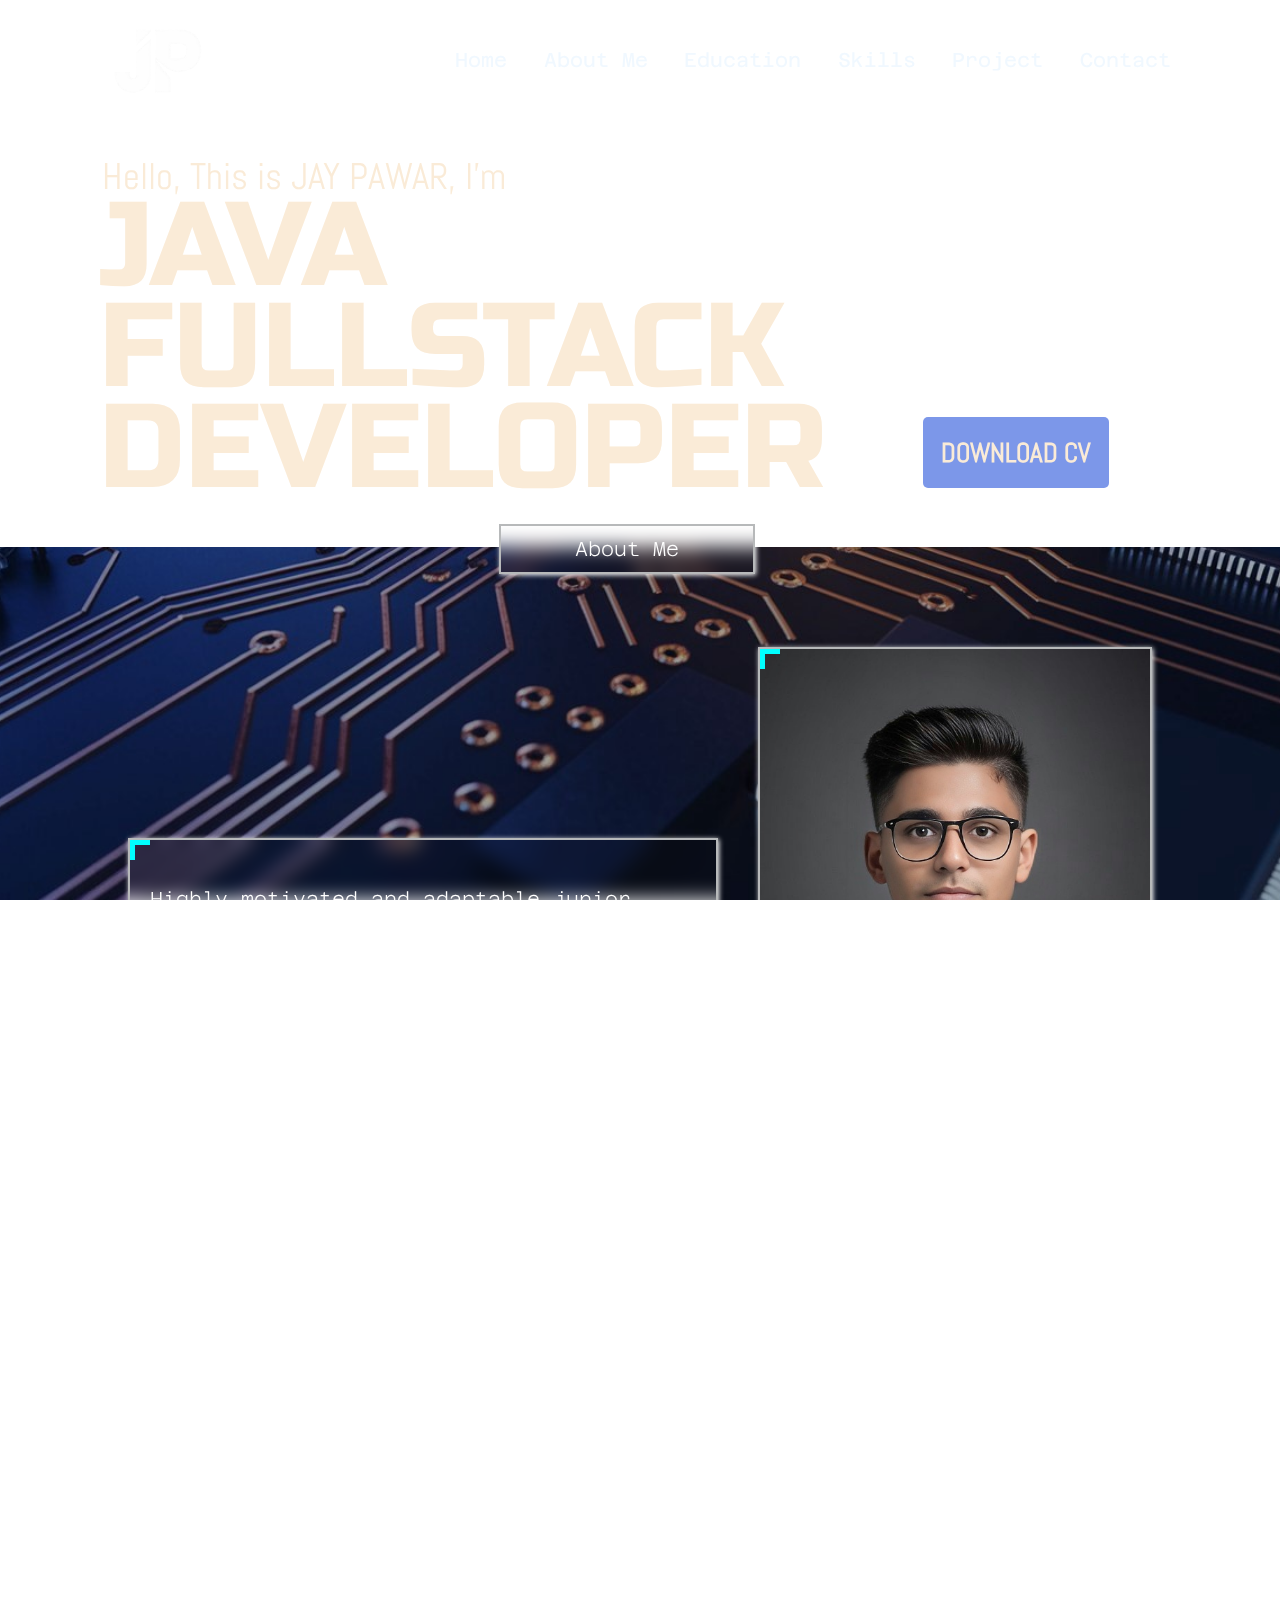
==== commit 586abbc2: "without php(smtp)" ====
--- a/index.html
+++ b/index.html
@@ -10,18 +10,49 @@
 
 </head>
 <body>
-    <section class="sec1">
-    <header class="heading">
+    <a name="home" id="home"></a>
+
+
+   
+
+
+    <header class="heading bg-blur">
         <img class="logo" src="./Photos/image.png" alt="logo">
      <aside class="aside1"> 
+        <a href="#home"><button class="button">Home</button></a>
           <a href="#about-me"><button class="button">About Me</button></a>
         <a href="#education"><button class="button">Education</button></a>
         <a href="#skills"><button class="button">Skills</button></a>
         <a href="#projects"><button class="button">Project</button></a>
-        <a href="#contact"><button class="button">Contact</button></a>
-
-    </header>
-    <a href="#Download_CV"  class="Box-container" id="downloadCv">DOWNLOAD CV</a>
+        <a href="#contact"><button class="button">Contact</button></a>   
+    </aside>
+</header>
+    <aside id="side_bar_Container">
+    <img class="logo" src="./Photos/image.png" alt="logo">
+    <a href="#"><button class="svg_button" id="openSideBar" onclick="showSidebar(); hideMenu();">
+        <svg xmlns="http://www.w3.org/2000/svg" height="30px" width="30px" viewBox="0 -960 960 960" width="24px" fill="#ffff">
+            <path d="M120-240v-80h720v80H120Zm0-200v-80h720v80H120Zm0-200v-80h720v80H120Z"/>
+        </svg>
+    </button></a>
+        </aside>
+
+    <aside class="aside1 bg-blur" id="side_bar"> 
+
+        <a href="#"><button id="closeSideBar" class="svg_button" onclick="hideSidebar(); showMenu();" ><svg xmlns="http://www.w3.org/2000/svg" height="24px" viewBox="0 -960 960 960" width="24px" fill="#ffff"><path d="m256-200-56-56 224-224-224-224 56-56 224 224 224-224 56 56-224 224 224 224-56 56-224-224-224 224Z"/></svg></button></a>
+        <a href="#home"><button class="button" onclick="hideSidebar(); showMenu();" >Home</button></a>
+          <a href="#about-me"><button class="button" onclick="hideSidebar(); showMenu();" >About Me</button></a>
+        <a href="#education"><button class="button"onclick="hideSidebar(); showMenu();" >Education</button></a>
+        <a href="#skills"><button class="button"onclick="hideSidebar(); showMenu();" >Skills</button></a>
+        <a href="#projects"><button class="button"onclick="hideSidebar(); showMenu();" >Project</button></a>
+        <a href="#contact"><button class="button"onclick="hideSidebar(); showMenu();" >Contact</button></a>
+        
+    </aside>
+
+   
+    <section class="sec1">
+   
+        
+
     <div class="div1">
         <aside class="pre1">Hello,
 This is JAY PAWAR, I'm
@@ -31,10 +62,13 @@
             FULLSTACK 
             DEVELOPER</aside>
     </div>
-</section>
-
-<div class="About_Me">
-    <a name="about-me"></a>
+
+    <a href="#Download_CV"   id="downloadCv">DOWNLOAD CV</a>
+
+</section>
+
+<div class="About_Me">
+    <a name="about-me" id="about-me"></a>
 </div>
 
 <section class="sec2" >
@@ -43,7 +77,7 @@
     <section class="sub-sec2">
     
     
-    <div class="Box-container container bg-blur div2">
+    <div class="Box-container container bg-blur div2" id="intro">
         
         Highly motivated and adaptable junior software developer with a solid foundation in SQL, Java, HTML, and CSS. Proficient in object-oriented programming and eager to apply my skills to create engaging and user-centric web applications. Possessing a strong problem-solving ability and a keen eye for detail, I am committed to delivering high-quality code and contributing to successful projects.
     </div>
@@ -58,19 +92,19 @@
 
 
 <div class="About_Me">
-    <a name="education"></a>
+    <a name="education" id="education"></a>
 </div>
 
 <section class="sec3">
         <aside class="container bg-blur ab-me" id="Education">Education</aside>
 
     <div class="div4">
-        <!-- <img class="logo2" src="../Aseets/kisspng-computer-icons-icon-design-computer-network-5affcaf158a9a9.8191291215267130733632.png" alt=""> -->
-        <div class=" div-1">
+        <div class="div-1" id="education-details">
 
             <div class="Box-container container bg-blur a3 deg">
         
- Bachelor of Science in I.T. - 9.1 CGPI
+            <p class="fullform"> Bachelor of Science in I.T. - 9.1 CGPI</p> 
+            <p class="shortform"> B.S.C in I.T. - 9.1 CGPI</p> 
                 <p>  K. M. Agrawal College,Mumbai University</p>       
                      </div>
 
@@ -78,7 +112,9 @@
 
                      <div class="Box-container container  bg-blur a3 deg">
 
-            Higher Secondary Certificate Examination - 76.4%
+            <p class="fullform">Higher Secondary Certificate Examination - 76.4%</p>
+            <p class="shortform">H.S.C - 76.4%</p>
+
                  <p>  Atma Malik International School <br>Central Board of Secondary Education</p>
                 </div>
                 <aside class="a5">2020-2021</aside>
@@ -86,7 +122,8 @@
 
                 <div class="Box-container container  bg-blur a3 deg">
     
-            Secondary School Certificate Examination - 85%
+                <p class="fullform">Secondary School Certificate Examination - 85%</p> 
+                <p class="shortform">S.S.C. - 85%</p> 
                 <p>  Capt. R. M. Oak High School, Kalyan <br>Maharashtra State Board Division, Pune </p>
             
             </div>
@@ -97,7 +134,7 @@
 </section>
 
 <div class="About_Me">
-    <a name="skills"></a>
+    <a name="skills" id="skills"></a>
 
 </div>
 
@@ -173,7 +210,7 @@
                        
 
                             
-                        <div class="icon bg-blur">
+                        <div class="icon bg-blur" id="css_box">
                          
                             <img src="./Photos/css.png" alt="html" class="img2" id="css">
                            
@@ -181,14 +218,14 @@
                             <img src="./Photos/skrew.png" alt="html" class="img2 skrew" id="skrew2">
                             <img src="./Photos/skrew.png" alt="html" class="img2 skrew" id="skrew3">
                             <img src="./Photos/skrew.png" alt="html" class="img2 skrew" id="skrew4">
-                            
+
                         </div>
                                 
                         </section>
 </section>
 
 <div class="About_Me">
-    <a name="projects"></a>
+    <a name="projects" id="projects"></a>
 </div>
 
 <section class="sec5">
@@ -228,7 +265,7 @@
 </section>
 
 <div class="About_Me">
-    <a name="contact"></a>
+    <a name="contact" id="contact"></a>
 
 </div>
 <section class="sec6">
@@ -284,5 +321,25 @@
     </footer>
 
 
+
+    <script>
+
+        function showSidebar(){
+            const side_bar=document.querySelector('#side_bar')
+            side_bar.style.display ='flex'
+        }
+        function hideSidebar(){
+            const side_bar=document.querySelector('#side_bar')
+            side_bar.style.display ='none'
+        }
+        function hideMenu(){
+            const side_bar=document.querySelector('#openSideBar')
+            side_bar.style.display ='none'
+        }
+        function showMenu(){
+            const side_bar=document.querySelector('#openSideBar')
+            side_bar.style.display ='block'
+        }
+    </script>
 </body>
 </html>
--- a/Style.css
+++ b/Style.css
@@ -3,14 +3,22 @@
 @import url('https://fonts.googleapis.com/css2?family=Azeret+Mono:ital,wght@0,100..900;1,100..900&display=swap');
 @import url('https://fonts.googleapis.com/css2?family=Raleway+Dots&display=swap');
 
+@import url('/media.css');
+
 *{
     margin: 0%;
     padding: 0%;
     box-sizing: border-box;
 }
-html{
+html,body{
     scroll-behavior: smooth;
-}
+    width: 100%;
+    height: 100%;
+    margin: 0;
+    padding: 0;
+    overflow-x: hidden;
+}
+
 body{
     font-family: "Azeret Mono", monospace;
     font-optical-sizing: auto;
@@ -21,30 +29,60 @@
 
 }
 
+
 .sec1{
     background-image: url(./Photos/bg1-6.png);
-    min-width: 100%;   
+    max-width: 100%;   
+    z-index: -10;
+    padding-top: 1vh;
+margin-bottom: -20vh;
+    position: relative;
+    top: -100px;
+}
+.heading{
+    background-image: url(./Photos/bg1-6.png);
+    max-width: 100%;   
 }
 .sec2{
     background-image: url(./Photos/bg2-3.jpeg);
     min-width: 100%;
 }
+#about-me{
+    position: relative;
+    top: -20vh;
+}
 .sec3{
     background-image: url(./Photos/bg3-3-1.png);
     min-width: 100%;
 }
+#education{
+    position: relative;
+    top: -20vh;
+}
 .sec4{
     background-image: url(./Photos/bg2-1-2.png);
     min-width: 100%;
+}
+#skills{
+    position: relative;
+    top: -20vh;
 }
 .sec5{
     background-image: url(./Photos/bg5-1.jpeg);
     min-width: 100%;
     padding-bottom: 100px;
 }
+#projects{
+    position: relative;
+    top: -20vh;
+}
 .sec6{
     background-image: url(./Photos/bg6-1.png);
     min-width: 100%;
+}
+#contact{
+    position: relative;
+    top: -20vh;
 }
 .sec1,.sec2,.sec3,.sec4,.sec5,.sec6{
     position: relative;
@@ -58,58 +96,124 @@
     
     flex-basis: 40%;
     height: 100px;
-   margin-left: 198px;
-   margin-right: 198px;
-    width: 75%;
+   margin-left: 6vw;
+   margin-right: 78px;
     display: flex;
     align-items: center;
     justify-content: space-between;
-    padding: 0 0 0 30px;
+    padding: 30px;
     top: 0;
-    z-index: 2;
-    border-bottom: 1px solid rgb(255, 255, 255);
-
+    z-index: 100;
+    border: 1px solid rgb(255, 255, 255);
+position: sticky;
+background-color: #000;
+top: 10px;
+border-radius: 30px;
 }
 .logo{
    height: 100px;
 }
 
+
+#side_bar{
+display: none;
+flex-direction: column;
+position: fixed;
+gap: 1vw;
+background-color: rgb(6, 6, 6,0.5);
+backdrop-filter: blur(10px);
+justify-content: center;
+align-items: start;
+right: -10vw;
+top: 38vh;
+height: 80vh;
+width: 41vw;
+padding: 9vw;
+box-shadow: -10px 0 10px black;
+z-index: 1111;
+margin: -35vw;
+right: 40vw;
+
+}
+#closeSideBar{
+position: relative;
+left: -8vw;
+}
+.svg_button{
+    cursor: pointer;
+    background-color: rgb(124, 151, 233, 0.5);
+    border: 1px solid #ffff;
+    border-radius: 1vw;
+    backdrop-filter: blur(10px);}
+    .svg_button:hover{
+        transform: scale(1.2);
+    }
+#openSideBar{
+    left: -8vw; 
+}
+#side_bar_Container{
+    position: sticky;
+    z-index: 1000;
+    left: 10vw;
+    display: none;
+    gap: 70vw;
+align-items: center;
+}
 #downloadCv{
     width: 300px;
     height: 70px;
-    background-color: #7c97e9;
+    background-color: rgb(124, 151, 233);
     color: antiquewhite;
     position: relative;
-    right: -1251px;
-    top: 624px;
- font-size: 35px;
- text-align: center;
-text-decoration: none;
-border-radius: 5px;
- 
-font-family: "Abel", sans-serif;
-font-weight: 1000;
-font-style: normal;
- opacity: 1;
- line-height: 1.0;   
-
- padding: 18px;
-
-}
-
-#downloadCv:hover{
-    /* color:#7c97e9 ;
-    background: antiquewhite; */
-    transform: scale(1.1);
-    cursor: pointer;
-    transition-duration: .5s;
-}
+    right: -1230px; /* Make sure this offset is intentional */
+    top: -186px; /* Check if this is pushing the element off the screen */
+    font-size: 35px;
+    text-align: center;
+    text-decoration: none;
+    border-radius: 5px;
+    font-family: "Abel", sans-serif;
+    font-weight: 1000;
+    font-style: normal;
+    opacity: 1;
+    line-height: 1.0;   
+    padding: 18px;
+    transition: 0.3s ease all;
+    z-index: 2; /* Ensure button content stays on top */
+}
+/* 
+#downloadCv:before{
+    transition: 0.5s all ease;
+    position: absolute;
+    top: 0;
+    left: 50%;
+    right: 50%;
+    bottom: 0;
+    opacity: 0;
+    content: '';
+    background-color: #cf0e0e;
+    z-index: 1;
+}
+
+#downloadCv:hover, #downloadCv:focus{
+    color: black; 
+}
+
+#downloadCv:hover::before, #downloadCv:focus::before{
+    transition: 0.5s all ease;
+    left: 0;
+    right: 0;
+    opacity: 1;
+}
+
+#downloadCv:active{
+    transform: scale(0.9);
+}
+ */
+
 
 .aside1{
     display: flex;
     gap: 65px;
-
-
 }
 .button{
     font-family: "Azeret Mono", monospace;
@@ -121,15 +225,34 @@
     color: aliceblue;
     background-color:transparent ;
 
-}
-.button:hover{
-    transition: 2s;
-    text-decoration: underline;
+
+    width: max-content;
+    position: relative;
+    cursor: pointer;
+    margin: 10px auto;
+
+}
+
+.button::after{
+    content: "";
+    position: absolute;
+    bottom: -5px;
+    height: 4px;
+    width: 100%;
+    left: 0;
+    background: aliceblue;
+    transition: 0.3s;
+    transition-timing-function: ease-in-out;
+    transform:scaleX(0);
+
+}
+.button:hover::after{
+    transform:scaleX(1);
 }
 .div1{
-    margin-top: 100px;
-
-    margin-left: 198px;
+    margin-top: 150px;
+
+    margin-left: 8vw;
     margin-right: 198px;
 
 }
@@ -140,11 +263,10 @@
     font-weight: 400;
     font-style: normal;
     opacity: 1;
-    font-size: 80px;
+    font-size: 82px;
     margin:0%;
     line-height: 1.0;   
-width: 800px;
-}
+    width: 55vw;}
 
 .pre2{
 font-family: "Russo One", sans-serif;
@@ -168,12 +290,7 @@
 }
 
 .container {
-    width: 300px; /* Adjust as needed */
-    height: 300px;
-
   
-
-
     display: flex;
     align-items: center;
     justify-content: center;
@@ -183,7 +300,6 @@
     font-size: 10px;
     padding: 20px;
 
-    font-size: 20px;
     flex-basis: 40%;
     box-shadow: 1px 1px 5px rgb(255, 255, 255);
 
@@ -232,8 +348,8 @@
     align-items: center;
     justify-content: space-evenly;
     gap: 40px;
-    margin-left: 198px;
-    margin-right: 198px;
+    margin-left: 10vw;
+    margin-right: 10vw;
     padding-top: 50px;
     padding-bottom: 60px;
 }
@@ -251,11 +367,15 @@
 }
 
 .ab-me{
+    width: 20vw;
     height: 50px;
     align-items: center;
     position: relative;
     top: -23px;
-    left: 600px;
+    left: 39vw;
+
+    font-size: 20px;
+
 }
 
 .profile{
@@ -265,7 +385,9 @@
   background-position: center;
   background-size: cover;
   background-repeat: no-repeat;
-  height: 400px;
+  height: 80vh;
+
+  
 }
 
 .profile:hover {
@@ -299,6 +421,9 @@
     border-width: 0px 5px  5px 0;
 }
 
+#intro{
+    font-size: 20px;
+}
 
 
 .div2{ 
@@ -307,13 +432,15 @@
 
 
 
-
+.shortform{
+    display: none;
+}
 
 
 .div-1{
     display: grid;
-    margin-left: 550px;
-    grid-template-columns: repeat(2,1fr);
+    margin-left: 29vw;
+        grid-template-columns: repeat(2,1fr);
     align-items: center;
     justify-content: center;
     row-gap: 20px;
@@ -322,9 +449,15 @@
     padding-bottom: 30px;
 
 }
+
+
+
+
+
+
 .a3{
     height: 134px;
-    width: 560px;
+    width: 670px;
     font-size: 20px;
     box-shadow: 1px 1px 3px black;
 color: white;
@@ -334,7 +467,6 @@
 }
 
 .a3::before,.a3::after{
-    content: '';
     position: absolute;
     width: 15px; /* Size of the corner elements */
     height: 15px;
@@ -411,6 +543,7 @@
 .icon:hover{
     transform: scale(1.2);
 transition-duration: .5s;
+z-index: 1;
 }
 
 .icon:hover .img2{
@@ -418,9 +551,12 @@
     cursor: pointer;
 }
 
+#hibernate{
+    height: 130px;
+}
+
 #hibernate:hover{
     filter:contrast(200%);
-
 }
 .sec4-1{
     margin-left: 235px;
@@ -439,7 +575,7 @@
 #java1{
     position: relative;
     top: 0px;
-    left: -57px;
+    left: -3.6vw;
     height: 65px;
 }
 #springboot{
@@ -476,7 +612,7 @@
     height: 550px;
 
     padding-top: 30px;
-    padding-left: 400px;
+    padding-left: 28vw;
 }
 
 .sec5-1::-webkit-scrollbar {
@@ -683,7 +819,1048 @@
 }
 
 .logo_container > a:hover{
+ 
     transform: scale(1.5);
     cursor: pointer;
     transition-duration: .5s;
 }
+
+
+
+
+
+
+
+
+
+
+
+@media screen and (max-width: 1440px) {
+
+    #downloadCv {
+        right: -79.86vw;
+        height: 3.47vw;
+        font-size: 2.08vw;
+        font-weight: 1000;
+    }
+
+    .pre1 {
+        font-size: 3.47vw;
+    }
+
+    .pre2 {
+        font-size: 10.42vw;
+    }
+
+    .ab-me {
+        left: 39vw;
+    }
+   
+    .sec4-1 {
+        margin-left: 15vw;
+        margin-right: 13.75vw;
+        padding-bottom: 6.94vw; 
+    }
+}
+
+
+/* @media screen and (max-width: 1400px) {
+    #downloadCv{
+        top: -175px;
+        right: -1010px;
+     font-size: 30px;
+    font-weight: 1000;
+
+    }  
+    
+    .pre1{
+        font-size: 40px;
+    }
+
+    .pre2{
+        font-size: 130px;
+    }
+
+    #intro{
+        height: 370px;
+    }
+
+    .div4{
+        position: relative;
+        right: 140px;
+    }
+    .aside1{
+        gap: 40px;
+       }
+
+       .icon{
+        width: 240px;
+        height: 160px;
+    }
+
+    .sec4-1{
+        margin-left: 250px;
+        margin-right: 198px;
+        padding-bottom: 100px; 
+    }
+    .div-1{
+        column-gap: 20px;
+    }
+    .img2{
+        height: 130px;
+    }
+    #hibernate{
+        height: 110px;
+    }
+    .skrew{
+        height: 25px;
+    }
+
+    .sec5-1{
+        position: relative;
+        left: -110px;
+    }
+    footer>p{
+        font-size: 18px;
+    }
+
+} */
+@media screen and (max-width: 1484px) {
+
+
+#downloadCv {
+    right: -77vw;
+    top: -32vh;
+}
+}
+
+@media screen and (max-width: 1400px) {
+    #downloadCv {
+        top: -12.5vw;
+        right: -72.14vw;
+        font-size: 2.14vw;
+        font-weight: 1000;
+    }
+
+    .pre1 {
+        font-size: 2.86vw;
+    }
+
+    .pre2 {
+        font-size: 9.29vw;
+    }
+
+    #intro {
+        height: 26.43vw;
+    }
+
+    .div4 {
+        position: relative;
+        right: 10vw;
+    }
+
+    .aside1 {
+        gap: 2.86vw;
+    }
+
+    .icon {
+        width: 17.14vw;
+        height: 11.43vw;
+    }
+
+    .sec4-1 {
+        margin-left: 17.86vw;
+        margin-right: 14.14vw;
+        padding-bottom: 7.14vw;
+    }
+
+    .div-1 {
+        column-gap: 1.43vw;
+    }
+
+    .img2 {
+        height: 9.29vw;
+    }
+
+    #hibernate {
+        height: 7.86vw;
+    }
+
+    .skrew {
+        height: 1.79vw;
+    }
+
+    .sec5-1 {
+        position: relative;
+        left: -7.86vw;
+    }
+
+    footer > p {
+        font-size: 1.29vw;
+    }
+}
+
+
+/* @media screen and (max-width: 1265px) {
+    #downloadCv{
+        top: -162px;
+        right: -900px;
+     font-size: 25px;
+    font-weight: 900;
+
+    }
+    
+    .pre1{
+        font-size: 30px;
+    }
+
+    .pre2{
+        font-size: 110px;
+    }
+
+    .div4{
+        position: relative;
+        right: 240px;
+    }
+    
+
+    .sec4-1{                    /*    skills logo */
+        /* margin-left: 13vw;
+        margin-right: 198px;
+        padding-bottom: 100px; 
+    }
+    .sec5-1{
+        position: relative;
+        left: -40px;
+    } */
+
+    @media screen and (max-width: 1265px) {
+        #downloadCv {
+            top: -12.81vw;
+            right: -71.14vw;
+            font-size: 1.98vw;
+            font-weight: 900;
+        }
+        
+        .pre1 {
+            font-size: 2.37vw;
+        }
+    
+        .pre2 {
+            font-size: 8.7vw;
+        }
+    
+        .div4 {
+            position: relative;
+            right: 18.97vw;
+        }
+    
+        .sec4-1 {
+            margin-left: 13vw;  /* Already in vw */
+            margin-right: 15.65vw;
+            padding-bottom: 7.9vw;
+        }
+    
+        .sec5-1 {
+            position: relative;
+            left: -3.16vw;
+        }
+    }
+    
+
+
+@media screen and (max-width: 1100px) {
+
+    .heading{
+       margin-left: 100px;
+       margin-right: 100px;
+    }
+    .logo{
+        height: 80px;
+     }
+    
+    .button{
+        font-size: 18px;}
+    #downloadCv{
+        top: -161px;
+        right: -836px;
+     font-size: 16px;
+    font-weight: 900;
+
+    }
+    .pre1{
+        font-size: 60px;
+    }
+
+    .pre2{
+        font-size: 120px;
+    }
+    #intro{
+        font-size: 15px;
+    }
+
+
+    .ab-me{
+        width: 250px;
+    }
+    
+ 
+    .profile{
+        height: 350px;
+    }
+   
+     .a3, .a5{                                /*   education-details */
+        font-size: 17px;
+    }
+    .a5{
+        width: 150px;
+    }
+    .a3:hover {
+        color: white;
+        background: #ff4c76;
+        border: none;
+        box-shadow: 1px 1px 30px 1px rgb(247, 6, 243);
+    }
+    .container:hover {
+        box-shadow: 3px 1px 30px 1px;
+    
+    transform: scale(1.05);
+        border: white;
+        }
+
+        .sec4-1{
+            margin-left: 18vw;
+            margin-right: 12vw;
+
+            padding-bottom: 80px; 
+     
+            row-gap: 35px;
+        }
+
+        .icon{
+            width: 200px;
+            height: 140px;
+        }
+        .img2{
+            height: 110px;
+        }
+        #java1{
+            height: 47px;
+           
+        }
+        #springboot{
+            height: 60px;
+        }
+        #maven{
+            height: 40px;
+        }
+        #hibernate{
+            height: 90px;
+        }
+       .skrew{
+        height: 22px;
+       }
+
+       .sec5-1{
+        padding-top: 1vh;
+        padding-left: 23vw;
+        font-size: 15px;
+    }
+    .Project{
+width: 600px;
+    }
+    footer > p{
+    left: 0vw;
+    }
+    }
+
+
+
+    @media screen and (max-width: 950px) {
+        .heading{ 
+            display: none;
+        }
+         
+            .div1{
+                margin-left: 8vw;
+            } 
+
+            #side_bar{
+                top: 58vh;
+
+            }
+            #side_bar_Container{
+                padding: 0;
+                position: sticky;
+                top: 0;
+                display: flex;
+            }
+
+            .button {
+                width: 312px;
+                position: relative;
+                left: -70px;
+            }
+            #downloadCv {
+                top: -15vw;
+                right: -66vw;
+          font-size: 16px;
+         font-weight: 900;
+     
+         }
+         .pre1 {
+                font-size: 46px;
+                position: relative;
+                left: 0vw;
+                width: 48vw;
+            
+        }
+     
+         .pre2 {
+            font-size: 86px;
+        }
+         #intro{
+             font-size: 15px;
+             width: 500px;
+             height: auto;
+         }
+     
+         .ab-me{
+            left: 32vw;
+        }
+     .a3{
+        height: 14vw;
+        width: 65vw;
+     }
+     .a3, .a5{
+        font-size: 15px;
+     }
+
+     .sec4-1 {
+        margin-left: 5vw;
+        margin-right: 2vw;
+        padding-bottom: 53px;
+        row-gap: 30px;  }
+
+        .sec5-1 {
+            padding-left: 17vw;
+        }
+        #contact_p {
+            margin: 0px 60px 30px 60px;
+        }
+
+        .sec6-1-1{
+            position: relative;
+            right: 4vw;
+        }
+        footer > p{
+            font-size: 15px;
+        }
+        #LinkedIn , #GitHub{
+            height: 30px;
+        }
+    }
+
+    @media screen and (max-width: 850px) {
+        #side_bar_Container {
+            left: 7vw;
+        }
+        .div1 {
+            margin-left: 2vw;
+        }
+        .button {
+            width: 344px;
+            position: relative;
+            left: -74px;
+        }
+    }
+    @media screen and (max-width: 768px) {
+        .pre1 {
+            font-size: 30px;
+        }
+     
+         .pre2 {
+            font-size: 70px;
+        }
+        #side_bar{
+            top: 46vh;
+        }
+        .button {
+            width: 314px;
+            position: relative;
+            left: -68px;
+        }
+        #downloadCv {
+            top: -19vw;
+            right: -73vw; }
+            .div4 {
+                right: 4.97vw;
+            }
+            .sec5-1 {
+                padding-left: 14vw;
+            }
+    }
+
+    
+    @media screen and (max-width: 750px) {
+        #side_bar{
+            top: 44vh;
+            right: 36vw;
+
+        }
+        .button {
+            width: 300px;
+            left: -67px;
+        }
+        .pre2 {
+            font-size: 68px;
+        }
+    }
+    @media screen and (max-width: 635px) {
+        .pre2 {
+            max-width: 90vw;
+        }
+        #side_bar_Container {
+            left: 4vw;
+        }
+        .button {
+            width: 258px;
+            left: -56px;
+        }
+        .div1 {
+            margin-left: 5vw;
+        }
+        #downloadCv {
+            top: -22vw;
+        }
+            .div4 {
+                right: 5.97vw;
+            }
+            .div-1 {
+                column-gap: 4.43vw;
+            }
+            .sec4-1 {
+                margin-left: 3vw;
+                margin-right: -1vw;               
+            }
+            .icon {
+                width: 180px;
+                height: 131px;
+            }
+            .Project {
+                width: 520px;
+            }
+            .sec6-1 {
+                margin: 0 22vw
+            }
+            .sec5-1 {
+                padding-left: 12vw;
+            }
+    }
+    @media screen and (max-width: 590px) {
+
+        #side_bar {
+            top: 37vh;
+            right: 38vw;
+        }
+
+        .button {
+            width: 240px;
+            left: -51px;
+        }
+    #downloadCv {
+        top: -14.5vw;
+    }
+
+    .a3, .a5 {
+        font-size: 11px;
+    }
+    div4 {
+        right: 46.97vw;
+    }
+    .sec5-1 {
+        padding-left: 11vw;
+    }
+
+    .icon {
+        width: 160px;
+        height: 110px;
+    }
+.img2{
+    height: 90px;
+}
+#java1{
+    height: 40px;  
+    left: -5.95vw;
+}
+#hibernate{
+    height: 75px;
+}
+.skrew{
+    height: 22px;
+   }
+    .Project {
+        
+        width: 500px;
+    }
+    .sec6-1 {
+        margin: 0 20vw;
+    }
+    footer > p {
+        font-size: 13px;
+    }
+  footer{
+    gap: 12vw;
+  }
+}
+
+    @media screen and (max-width: 560px) {
+        .div4 {
+            right: 4.97vw;
+        }
+        .Project {
+            width: 83vw;
+        }
+        .sec5-1 {
+            padding-left: 11vw;
+        }
+    }
+
+    @media screen and (max-width: 530px) {
+        
+        .sec5-1 {
+            padding-left: 11vw;
+        }
+        .div4 {
+            position: relative;
+            right: 6.97vw;
+        }
+        #downloadCv {
+            right: -63vw;
+        }
+        .button {
+            width: 217px;
+            left: -47px;
+        }
+    }
+    
+  
+
+    @media screen and (max-width: 501px) {
+        .sec1{
+            height: 80vh;
+
+        }
+        #downloadCv {
+            top: -16.5vw;
+        }
+        .ab-me {
+            width: 150px;
+            font-size: 17px;
+    }
+    .sub-sec2{
+        flex-direction: column;
+        padding: 0;
+        /* height: 95vh;  */
+        height: 87vh;
+        gap: 4vw;
+    }
+    .button {
+        position: relative;
+        width: 42vw;
+        position: relative;
+        left: -46px;
+    }
+    #intro{
+        width: 94vw;
+    }
+    .profile {
+        width: 44vw;
+        height: auto;
+    }
+    .sec2{
+        height: 100vh;
+
+    }
+    .a3, .a5 {
+        font-size: 10px;
+    }
+    .a3 {
+        padding: 2vw;
+        height: 14vw;
+        width: 80vw;
+    }
+
+    .div4 {
+        left: -6vw;
+    }
+
+    .div-1 {
+        column-gap: 6px;
+    }
+    .sec4-1{
+        margin-left: 8vw;
+
+        grid-template-columns: repeat(2, 1fr);
+        column-gap: 2vw;
+    }
+    .icon {
+        width: 180px;
+        height: 120px;
+    }
+    .img2 {
+        height: 100px;
+    }
+    .skrew {
+        height: 16px;
+    }
+    
+    #java1{
+        left: -8.95vw;
+        height: 40px;
+    }
+    #hibernate {
+        height: 76px;
+    }
+    #springboot{
+        height: 54px;
+    }            #css_box{
+        position: relative;
+        left: 24vw;
+    }
+    .Project {
+        width: 352px;
+    }
+    .sec5-1 {
+        padding-left: 17vw;
+    }
+    .sec6-1{
+        position: relative;
+      
+            left: -8.5vw;    }
+
+    footer > p {
+        left: -4vw;
+        font-size: 9px;
+
+    }
+    footer {
+        gap: 3vw;
+    }
+    .logo_container {
+        gap: 35px;
+    }
+}
+@media screen and (max-width: 488px) {
+
+    #side_bar {
+        top: 31vh;
+        right: 38vw;
+        width: 51vw;
+
+    }
+        .div4{
+            right: 60.97vw;
+
+        }
+}
+    @media screen and (max-width: 475px) {
+        .div1 {
+            margin-top: 18vh;
+  
+        }
+        .div4 {
+            left: -4vw;        }
+    }
+    @media screen and (max-width: 450px) {
+       
+        .div4 {
+            left: -5vw;
+        }
+                    .shortform{
+                        display: block;
+                    }
+                    .fullform{
+                        display: none;
+                    }
+    }
+
+    @media screen and (max-width: 426px) {
+        #side_bar_Container {
+            gap: 68vw;
+        }
+        #side_bar {
+            
+            width: 57vw;
+            top: 24vh;
+            right: 39vw;
+        }
+        .pre1 {
+            font-size: 28px;
+            width: 63vw;
+        }
+        .pre2 {
+            font-size: 15vw;
+        }
+        #downloadCv {
+            top: -19vw;
+            right: -66vw;
+        }
+      
+        .a3, .a5 {
+            font-size: 9px;
+        }
+        .a3 {
+            height: 12vw;
+            width: 74vw;
+        }
+       
+        /* .heading{
+            margin-left: 4.5vw;
+            margin-right: 100px;
+            width: 385px;       
+            height: 60px; } */
+            /* .logo {
+                height: 51px;
+                right: 5vb;
+
+            } */
+            /* .aside1 {
+                gap: 13px;
+            } */
+
+            .logo {
+                height: 66px;
+            }
+            .button {
+                right: 0vw;
+                font-size: 16px;
+            }
+            
+                .div1 {
+                    margin-top: 155px;
+                    margin-left: 11vw;
+                }
+         
+                #side_bar_Container{
+                    gap: 55vw;
+                }
+        
+            .pre2 {
+                font-size: 57px;
+                max-width: 200px;
+
+            }
+            #downloadCv {
+                top: -17vw;
+                right: -64vw;}
+
+                .sec4-1 {
+                    margin-left: 4vw;}
+                    .sec5-1 {
+                        padding-left: 11vw;
+                    }
+                    .sec6-1 {
+                        left: -14vw;
+                    }
+
+    }
+
+    @media screen and (max-width: 405px) {
+        .div4 {
+            left: 3vw;
+        }
+        .a3 {
+            padding: 2vw;
+            height: 12vw;
+            width: 59vw;
+        }
+        .sec5-1 {
+            padding-left: 9.5vw;
+        }
+        .icon-container {
+        width: 80vw;
+        }
+        .sec6-1-1 {
+            padding: 20px;
+            right: -1vw;
+        }
+        .sec4-1 {
+            margin-left: 3vw;}
+        
+    }
+
+    @media screen and (max-width: 388px) {
+        .div1 {
+            margin-top: 155px;
+            margin-left: 5vw;
+        }
+        .div1 {
+            margin-left: 4vw;
+        }
+        .a3, .a5 {
+            font-size: 8px;
+        }
+        .a3 {
+            width: 76vw;
+        }
+      
+        .icon {
+            width: 160px;
+            height: 110px;
+        }
+     
+        .Project {
+            width: 295px;
+            font-size: 11.5px;
+        }
+       
+        .sec6-1 {
+            height: 476px;
+            left: -17vw;
+        }
+        .sec5-1 {
+            padding-left: 15vw;
+        }
+
+        #submit_form {
+height: 420px;
+        }
+        .logo_container {
+            right: -8px;    
+        }
+    }
+    @media screen and (max-width: 377px) {
+
+        #side_bar_Container {
+            gap: 72vw;
+        }
+        #side_bar {
+            width: 67vw;
+        }
+        .button {
+            font-size: 18px;
+        }
+        .heading {
+            margin-left: 2.5vw;
+            width: 356px;
+            gap: 15px;
+
+        }
+    .ab-me {
+        font-size: 11px;
+    }
+        .logo {
+            height: 46px;
+            right: 5vb;
+        }
+        .aside1 {
+            gap: 10px;
+        }
+        /* .button {
+          font-size: 9px;
+        } */
+    
+        footer > p {
+            left: 1vw;
+        }
+        .sec6-1-1 {
+            height: 455px;
+         
+        }
+        .sec5-1 {
+            padding-left: 14vw;
+        }
+    }
+    @media screen and (max-width: 362px) {
+
+
+        #side_bar {
+            width: 70vw;
+        
+        margin: -35vw;
+        padding: 7vw;
+        }
+        .sec1 {
+            height: 65vh;
+        }
+        .pre2 {
+            font-size: 52px;
+            max-width: 200px;
+        } 
+        .div4 {
+            left: -2vw;
+        }
+        .ab-me {
+            left: 30vw;
+        }
+        .sec5-1 {
+            padding-left: 12vw;
+        }
+        .sec6-1 {
+            height: 476px;
+            left: -17vw;
+        }
+    }
+    @media screen and (max-width: 357px) {
+        .sec2 {
+            height: 90vh;
+        }
+        .profile {
+            width: 78vw;}
+            .sub-sec2 {
+                height: 76vh;}
+            
+            .sec4-1 {
+                margin-left: 2.5vw;
+                column-gap: 0vw;
+            }
+    }
+    @media screen and (max-width: 330px) {
+        #side_bar_Container {
+            gap: 69vw;
+        }
+    .pre1 {
+        font-size: 26px;
+        width: 82vw;
+    }
+    .pre2 {
+        font-size: 50px;
+    }
+
+ 
+        #downloadCv {
+            top: -20vw;
+            right: -56vw;
+        }
+        .icon {
+            width: 150px;
+            height: 100px;
+        }
+
+        .img2 {
+            height: 92px;
+        }
+        #java1 {
+            left: -10.95vw;
+            height: 38px;
+        }
+        #hibernate {
+            height: 66px;
+        }
+        #maven {
+            height: 34px;
+        }
+        #springboot {
+            height: 48px;
+        }
+        .skrew {
+            height: 13px;
+        }
+
+        .sec5-1 {
+            padding-left: 8vw;
+        }
+
+}
+            